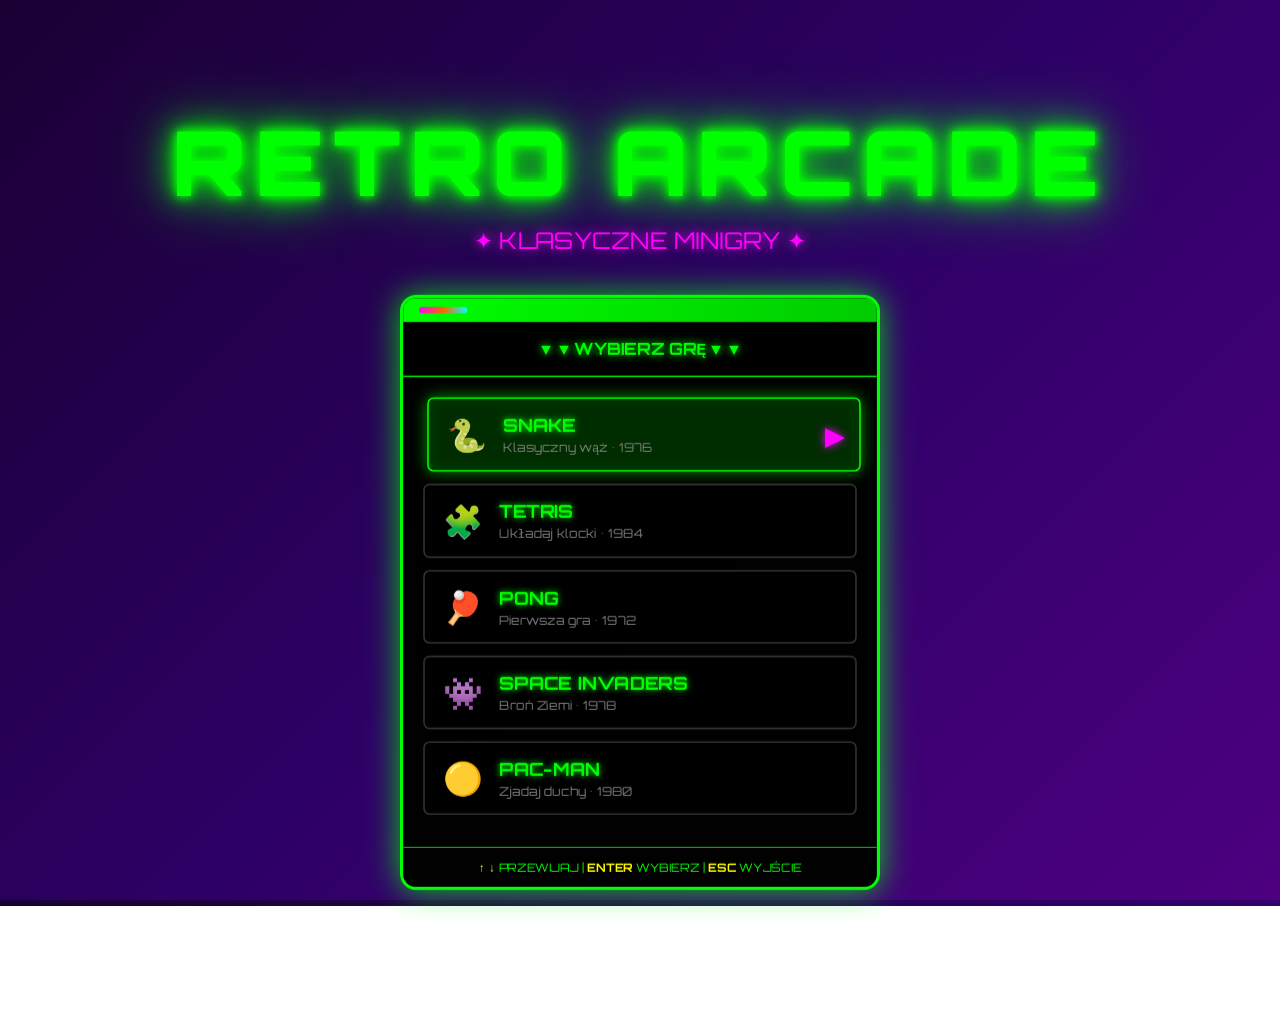
==== index.html @ 096ca196 "clean code" ====
<!DOCTYPE html>
<html lang="pl">
<head>
    <meta charset="UTF-8">
    <meta name="viewport" content="width=device-width, initial-scale=1.0">
    <link rel="stylesheet" href="style.css">
    <title>RETRO ARCADE - Klasyczne Minigry</title>
</head>
<body>
    <script src="script.js"></script>
    <canvas id="backgroundCanvas"></canvas>
    <div class="main-container">
        <h1 class="game-title">RETRO ARCADE</h1>
        <p class="subtitle">✦ KLASYCZNE MINIGRY ✦</p>
        <div class="terminal-container">
            <div class="terminal-header"></div>
            <div class="games-header">▼ WYBIERZ GRĘ ▼</div>
            <div class="games-list">
                <div class="game-item selected" data-game="snake">
                    <div class="game-icon">🐍</div>
                    <div class="game-info">
                        <h3>SNAKE</h3>
                        <p>Klasyczny wąż • 1976</p>
                    </div>
                    <div class="play-indicator">▶</div>
                </div>
                <div class="game-item" data-game="tetris">
                    <div class="game-icon">🧩</div>
                    <div class="game-info">
                        <h3>TETRIS</h3>
                        <p>Układaj klocki • 1984</p>
                    </div>
                    <div class="play-indicator">▶</div>
                </div>
                <div class="game-item" data-game="pong">
                    <div class="game-icon">🏓</div>
                    <div class="game-info">
                        <h3>PONG</h3>
                        <p>Pierwsza gra • 1972</p>
                    </div>
                    <div class="play-indicator">▶</div>
                </div>
                <div class="game-item" data-game="invaders">
                    <div class="game-icon">👾</div>
                    <div class="game-info">
                        <h3>SPACE INVADERS</h3>
                        <p>Broń Ziemi • 1978</p>
                    </div>
                    <div class="play-indicator">▶</div>
                </div>
                <div class="game-item" data-game="pacman">
                    <div class="game-icon">🟡</div>
                    <div class="game-info">
                        <h3>PAC-MAN</h3>
                        <p>Zjadaj duchy • 1980</p>
                    </div>
                    <div class="play-indicator">▶</div>
                </div>
            </div>
            <div class="controls-info">
                <span class="key">↑ ↓</span> PRZEWIJAJ | <span class="key">ENTER</span> WYBIERZ | <span class="key">ESC</span> WYJŚCIE
            </div>
        </div>
    </div>
</body>
</html>
---- style.css ----
@import url('https://fonts.googleapis.com/css2?family=Orbitron:wght@400;700;900&display=swap');
        * { margin: 0; padding: 0; box-sizing: border-box; }
        body {
            font-family: 'Orbitron', monospace;
            background: linear-gradient(135deg, #1a0033, #2d0066, #4d0080);
            color: #00ff00;
            overflow: hidden;
            height: 100vh;
            position: relative;
            transform: scale(0.8);
            transform-origin: center center;
        }
        #backgroundCanvas {
            position: fixed;
            top: 0;
            left: 0;
            width: 100%;
            height: 100%;
            z-index: -1;
            opacity: 0.9;
        }
        .main-container {
            display: flex;
            flex-direction: column;
            justify-content: center;
            align-items: center;
            min-height: 100vh;
            padding: 20px;
            position: relative;
            z-index: 10;
        }
        .game-title {
            font-size: clamp(3rem, 10vw, 7rem);
            font-weight: 900;
            text-align: center;
            margin-bottom: 10px;
            color: #00ff00;
            text-shadow: 0 0 10px #00ff00, 0 0 20px #00ff00, 0 0 40px #00ff00, 0 0 80px #00ff00;
            animation: titleGlow 2s ease-in-out infinite alternate;
            letter-spacing: 0.1em;
        }
        .subtitle {
            font-size: clamp(1rem, 3vw, 1.8rem);
            color: #ff00ff;
            text-align: center;
            margin-bottom: 50px;
            text-shadow: 0 0 15px #ff00ff;
            animation: subtitlePulse 3s ease-in-out infinite;
        }
        .terminal-container {
            width: 90%;
            max-width: 600px;
            background: linear-gradient(145deg, rgba(0, 0, 0, 0.9), rgba(20, 20, 20, 0.9));
            border: 4px solid #00ff00;
            border-radius: 20px;
            padding: 0;
            box-shadow: 0 0 40px rgba(0, 255, 0, 0.8), inset 0 0 40px rgba(0, 255, 0, 0.1);
            animation: terminalPulse 4s ease-in-out infinite;
            backdrop-filter: blur(10px);
            position: relative;
            overflow: hidden;
        }
        .games-header {
            background: rgba(0, 0, 0, 0.95);
            color: #00ff00;
            text-align: center;
            padding: 20px;
            font-size: 1.3rem;
            font-weight: bold;
            border-bottom: 2px solid #00ff00;
            text-shadow: 0 0 10px #00ff00;
        }
        .games-header::before,
        .games-header::after {
            content: '▼';
            color: #00ff00;
            margin: 0 10px;
            animation: arrowPulse 2s ease-in-out infinite;
        }
        .terminal-header {
            background: linear-gradient(90deg, #00ff00, #00cc00);
            height: 30px;
            display: flex;
            align-items: center;
            justify-content: center;
            position: relative;
        }
        .terminal-header::before {
            content: '';
            position: absolute;
            left: 20px;
            width: 60px;
            height: 8px;
            background: linear-gradient(90deg, #ff00ff, #ff6600, #00ffff);
            border-radius: 4px;
            animation: headerLight 3s ease-in-out infinite;
        }
        .games-list {
            background: rgba(0, 0, 0, 0.95);
            padding: 25px;
        }
        .game-item {
            background: rgba(0, 0, 0, 0.8);
            border: 2px solid #333333;
            border-radius: 8px;
            margin-bottom: 15px;
            padding: 18px;
            cursor: pointer;
            transition: all 0.3s ease;
            position: relative;
            display: flex;
            align-items: center;
            gap: 15px;
        }
        .game-item.selected {
            animation: selectedGlow 1s ease-in-out infinite alternate;
        }
        .game-item:hover,
        .game-item.selected {
            border-color: #00ff00;
            background: rgba(0, 50, 0, 0.9);
            box-shadow: 0 0 20px rgba(0, 255, 0, 0.6), inset 0 0 20px rgba(0, 255, 0, 0.1);
            transform: translateX(5px);
        }
        .game-icon {
            font-size: 2.5rem;
            min-width: 60px;
            text-align: center;
            animation: iconBob 3s ease-in-out infinite;
        }
        .game-info {
            flex-grow: 1;
        }
        .game-info h3 {
            color: #00ff00;
            font-size: 1.4rem;
            margin-bottom: 5px;
            text-shadow: 0 0 8px #00ff00;
            font-weight: bold;
        }
        .game-info p {
            color: #888888;
            font-size: 0.95rem;
            opacity: 0.9;
        }
        .play-indicator {
            color: #ff00ff;
            font-size: 2rem;
            opacity: 0;
            transition: all 0.3s ease;
            text-shadow: 0 0 10px #ff00ff;
        }
        .game-item:hover .play-indicator,
        .game-item.selected .play-indicator {
            opacity: 1;
            animation: playPulse 1.5s infinite;
        }
        .controls-info {
            background: rgba(0, 0, 0, 0.95);
            color: #00ff00;
            text-align: center;
            padding: 15px;
            font-size: 0.9rem;
            border-top: 1px solid #00ff00;
        }
        .controls-info .key {
            color: #ffff00;
            font-weight: bold;
        }
        @keyframes subtitlePulse {
            0%, 100% { opacity: 0.8; transform: scale(1); }
            50% { opacity: 1; transform: scale(1.05); }
        }
        @keyframes titleGlow {
            0% { text-shadow: 0 0 10px #00ff00, 0 0 20px #00ff00, 0 0 40px #00ff00, 0 0 80px #00ff00; }
            100% { text-shadow: 0 0 20px #00ff00, 0 0 40px #00ff00, 0 0 80px #00ff00, 0 0 120px #00ff00; }
        }
        @keyframes terminalPulse {
            0%, 100% { box-shadow: 0 0 40px rgba(0, 255, 0, 0.8), inset 0 0 40px rgba(0, 255, 0, 0.1); }
            50% { box-shadow: 0 0 60px rgba(0, 255, 0, 1), inset 0 0 60px rgba(0, 255, 0, 0.2); }
        }
        @keyframes headerLight {
            0%, 100% { opacity: 0.8; }
            50% { opacity: 1; transform: scaleX(1.1); }
        }
        @keyframes arrowPulse {
            0%, 100% { transform: translateY(0px); opacity: 1; }
            50% { transform: translateY(-3px); opacity: 0.7; }
        }
        @keyframes selectedGlow {
            0% { box-shadow: 0 0 20px rgba(0, 255, 0, 0.6), inset 0 0 20px rgba(0, 255, 0, 0.1); }
            100% { box-shadow: 0 0 30px rgba(0, 255, 0, 1), inset 0 0 30px rgba(0, 255, 0, 0.2); }
        }
        @keyframes iconBob {
            0%, 100% { transform: translateY(0px); }
            50% { transform: translateY(-8px); }
        }
        @keyframes playPulse {
            0%, 100% { opacity: 1; transform: scale(1); }
            50% { opacity: 0.5; transform: scale(1.1); }
        }
        @media (max-width: 768px) {
            .terminal-container { width: 95%; margin: 10px; }
            .game-item { padding: 15px; }
            .game-icon { font-size: 2rem; min-width: 50px; }
            .game-info h3 { font-size: 1.2rem; }
        }

        .launch-flash {
            position: fixed;
            top: 0;
            left: 0;
            width: 100%;
            height: 100%;
            background: rgba(0, 255, 0, 0.1);
            z-index: 1000;
            pointer-events: none;
            animation: flashEffect 0.3s ease-out;
        }
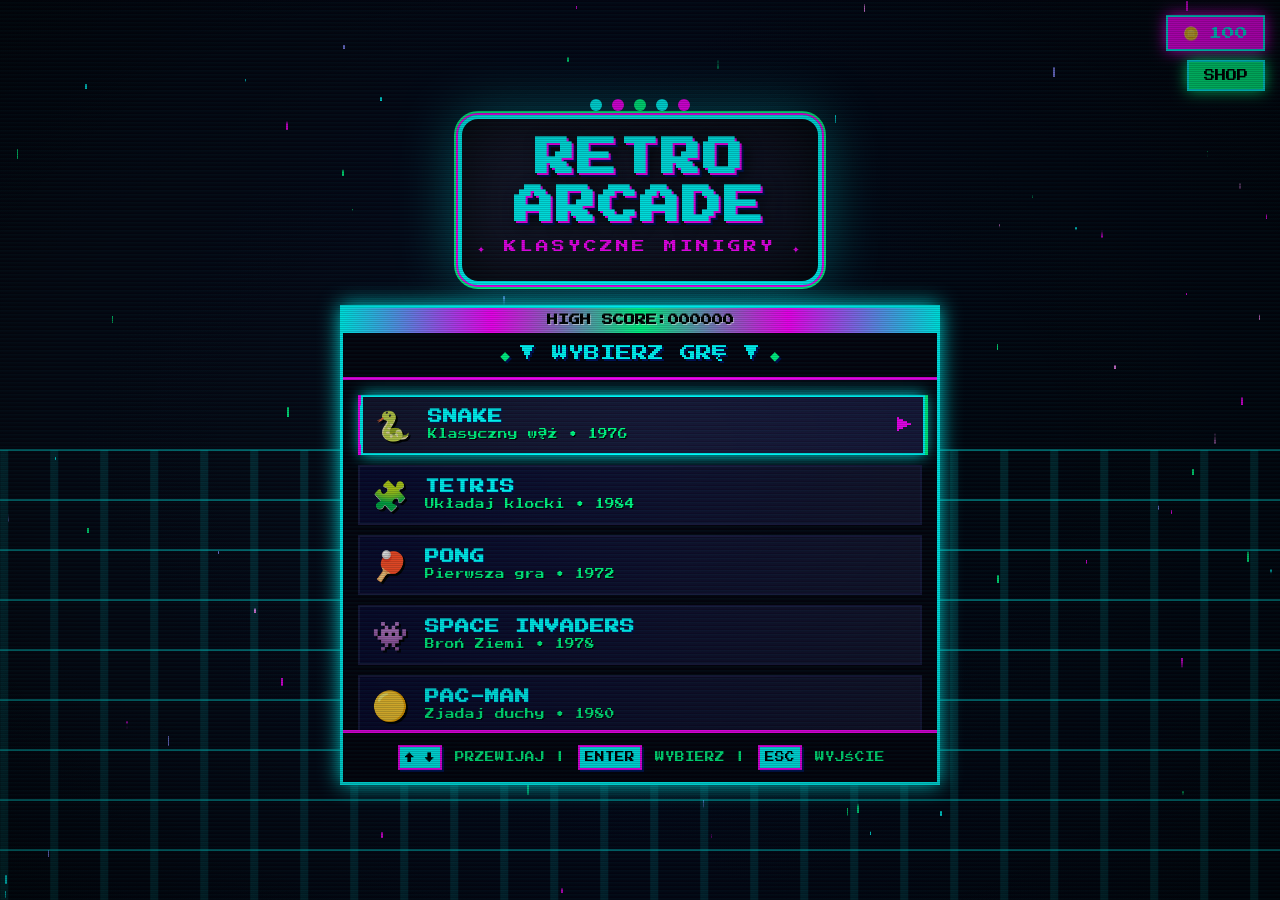
==== commit 80c6cc0c: "dasdasda" ====
--- a/index.html
+++ b/index.html
@@ -1,20 +1,54 @@
 <!DOCTYPE html>
 <html lang="pl">
 <head>
-    <meta charset="UTF-8">
-    <meta name="viewport" content="width=device-width, initial-scale=1.0">
-    <link rel="stylesheet" href="style.css">
+    <meta charset="UTF-8" />
+    <meta name="viewport" content="width=device-width, initial-scale=1.0" />
     <title>RETRO ARCADE - Klasyczne Minigry</title>
+    <link rel="stylesheet" href="style.css" />
 </head>
-<body>
-    <script src="script.js"></script>
+<body data-theme="cyber">
+    <div class="arcade-bg"></div>
+    <div class="scanlines"></div>
+
     <canvas id="backgroundCanvas"></canvas>
-    <div class="main-container">
-        <h1 class="game-title">RETRO ARCADE</h1>
-        <p class="subtitle">✦ KLASYCZNE MINIGRY ✦</p>
+
+    <div class="coin-display">
+        <span class="coin-icon">🪙</span>
+        <span id="coinCount">0</span>
+    </div>
+
+    <button class="shop-button" onclick="openShop()">SHOP</button>
+
+    <div class="shop-modal" id="shopModal">
+        <div class="shop-content">
+            <h2 class="shop-header">◆ THEME SHOP ◆</h2>
+            <div class="theme-grid" id="themeGrid">
+            </div>
+            <button class="close-shop" onclick="closeShop()">CLOSE</button>
+        </div>
+    </div>
+
+    <div class="main-container" id="mainMenu">
+        <div class="arcade-frame">
+            <div class="marquee-lights">
+                <div class="light-bulb"></div>
+                <div class="light-bulb"></div>
+                <div class="light-bulb"></div>
+                <div class="light-bulb"></div>
+                <div class="light-bulb"></div>
+            </div>
+
+            <h1 class="game-title">RETRO<br>ARCADE</h1>
+            <p class="subtitle">✦ KLASYCZNE MINIGRY ✦</p>
+        </div>
+
         <div class="terminal-container">
-            <div class="terminal-header"></div>
+            <div class="terminal-header">
+                HIGH SCORE: <span id="globalHighScore">000000</span>
+            </div>
+
             <div class="games-header">▼ WYBIERZ GRĘ ▼</div>
+
             <div class="games-list">
                 <div class="game-item selected" data-game="snake">
                     <div class="game-icon">🐍</div>
@@ -24,6 +58,7 @@
                     </div>
                     <div class="play-indicator">▶</div>
                 </div>
+
                 <div class="game-item" data-game="tetris">
                     <div class="game-icon">🧩</div>
                     <div class="game-info">
@@ -32,6 +67,7 @@
                     </div>
                     <div class="play-indicator">▶</div>
                 </div>
+
                 <div class="game-item" data-game="pong">
                     <div class="game-icon">🏓</div>
                     <div class="game-info">
@@ -40,6 +76,7 @@
                     </div>
                     <div class="play-indicator">▶</div>
                 </div>
+
                 <div class="game-item" data-game="invaders">
                     <div class="game-icon">👾</div>
                     <div class="game-info">
@@ -48,6 +85,7 @@
                     </div>
                     <div class="play-indicator">▶</div>
                 </div>
+
                 <div class="game-item" data-game="pacman">
                     <div class="game-icon">🟡</div>
                     <div class="game-info">
@@ -57,10 +95,23 @@
                     <div class="play-indicator">▶</div>
                 </div>
             </div>
+
             <div class="controls-info">
                 <span class="key">↑ ↓</span> PRZEWIJAJ | <span class="key">ENTER</span> WYBIERZ | <span class="key">ESC</span> WYJŚCIE
             </div>
         </div>
     </div>
+
+    <div id="gameContainer">
+        <div class="game-ui">
+            <span class="score-label">SCORE: <span id="score">00000</span></span>
+            <span class="score-label">HIGH: <span id="highScore">00000</span></span>
+        </div>
+        <div class="coins-earned">COINS: +<span id="coinsEarned">0</span></div>
+        <canvas id="gameCanvas"></canvas>
+        <button class="back-button" onclick="backToMenu()">◄ BACK</button>
+    </div>
+
+    <script src="script.js"></script>
 </body>
-</html>+</html>
--- a/style.css
+++ b/style.css
@@ -1,15 +1,114 @@
-        @import url('https://fonts.googleapis.com/css2?family=Orbitron:wght@400;700;900&display=swap');
-        * { margin: 0; padding: 0; box-sizing: border-box; }
+@import url('https://fonts.googleapis.com/css2?family=Press+Start+2P&display=swap');
+        
+        * {
+            margin: 0;
+            padding: 0;
+            box-sizing: border-box;
+            image-rendering: pixelated;
+            image-rendering: -moz-crisp-edges;
+            image-rendering: crisp-edges;
+        }
+        
+        :root {
+            --primary-color: #00ffff;
+            --secondary-color: #ff00ff;
+            --accent-color: #00ff88;
+            --bg-primary: #0a0a1a;
+            --bg-secondary: #050510;
+            --border-glow: #00ffff;
+        }
+        
+        /* Theme Variations */
+        body[data-theme="classic"] {
+            --primary-color: #ffcc00;
+            --secondary-color: #ff3366;
+            --accent-color: #33ff66;
+            --bg-primary: #1a1a1a;
+            --bg-secondary: #0a0a0a;
+            --border-glow: #ffcc00;
+        }
+        
+        body[data-theme="sunset"] {
+            --primary-color: #ff6b6b;
+            --secondary-color: #ffd93d;
+            --accent-color: #ff9a00;
+            --bg-primary: #2a1a1a;
+            --bg-secondary: #1a0a0a;
+            --border-glow: #ff6b6b;
+        }
+        
+        body[data-theme="matrix"] {
+            --primary-color: #00ff00;
+            --secondary-color: #00aa00;
+            --accent-color: #88ff88;
+            --bg-primary: #001100;
+            --bg-secondary: #000500;
+            --border-glow: #00ff00;
+        }
+        
+        body[data-theme="vaporwave"] {
+            --primary-color: #ff71ce;
+            --secondary-color: #01cdfe;
+            --accent-color: #b967ff;
+            --bg-primary: #1a0033;
+            --bg-secondary: #0a0015;
+            --border-glow: #ff71ce;
+        }
+        
+        body[data-theme="arctic"] {
+            --primary-color: #74c0fc;
+            --secondary-color: #a5d8ff;
+            --accent-color: #00bbff;
+            --bg-primary: #0a1a2a;
+            --bg-secondary: #050a15;
+            --border-glow: #74c0fc;
+        }
+        
         body {
-            font-family: 'Orbitron', monospace;
-            background: linear-gradient(135deg, #1a0033, #2d0066, #4d0080);
-            color: #00ff00;
+            font-family: 'Press Start 2P', monospace;
+            background: var(--bg-primary);
+            color: #fff;
             overflow: hidden;
             height: 100vh;
             position: relative;
-            transform: scale(0.8);
-            transform-origin: center center;
-        }
+            transition: all 0.3s ease;
+        }
+        
+        /* CRT Monitor Effect */
+        body::before {
+            content: "";
+            position: fixed;
+            top: 0;
+            left: 0;
+            width: 100%;
+            height: 100%;
+            background: repeating-linear-gradient(
+                0deg,
+                rgba(0, 0, 0, 0.15),
+                rgba(0, 0, 0, 0.15) 1px,
+                transparent 1px,
+                transparent 2px
+            );
+            pointer-events: none;
+            z-index: 9999;
+        }
+        
+        body::after {
+            content: "";
+            position: fixed;
+            top: 0;
+            left: 0;
+            width: 100%;
+            height: 100%;
+            background: radial-gradient(
+                ellipse at center,
+                rgba(255, 255, 255, 0) 0%,
+                rgba(0, 0, 0, 0.4) 100%
+            );
+            pointer-events: none;
+            z-index: 9998;
+        }
+        
         #backgroundCanvas {
             position: fixed;
             top: 0;
@@ -17,203 +116,602 @@
             width: 100%;
             height: 100%;
             z-index: -1;
-            opacity: 0.9;
-        }
+        }
+        
+        .arcade-bg {
+            position: fixed;
+            top: 0;
+            left: 0;
+            width: 100%;
+            height: 100%;
+            background: 
+                radial-gradient(circle at 20% 50%, var(--bg-primary) 0%, transparent 50%),
+                radial-gradient(circle at 80% 50%, var(--bg-secondary) 0%, transparent 50%),
+                radial-gradient(circle at 50% 50%, #0a0a2e 0%, transparent 100%),
+                var(--bg-secondary);
+            z-index: -2;
+        }
+        
+        .scanlines {
+            position: fixed;
+            top: 0;
+            left: 0;
+            width: 100%;
+            height: 100%;
+            background: linear-gradient(
+                transparent 50%,
+                rgba(0, 255, 255, 0.03) 50%
+            );
+            background-size: 100% 4px;
+            pointer-events: none;
+            z-index: 9997;
+            animation: scanlines 8s linear infinite;
+        }
+        
+        @keyframes scanlines {
+            0% { transform: translateY(0); }
+            100% { transform: translateY(8px); }
+        }
+        
         .main-container {
             display: flex;
             flex-direction: column;
             justify-content: center;
             align-items: center;
             min-height: 100vh;
-            padding: 20px;
+            padding: 10px;
             position: relative;
             z-index: 10;
         }
+        
+        .arcade-frame {
+            background: linear-gradient(135deg, #1a1a2e 0%, #0f0f20 100%);
+            border: 4px solid var(--primary-color);
+            border-radius: 20px;
+            padding: 15px;
+            box-shadow: 
+                0 0 0 2px var(--secondary-color),
+                0 0 0 4px var(--accent-color),
+                0 0 60px rgba(0, 255, 255, 0.4),
+                inset 0 0 60px rgba(0, 0, 0, 0.8);
+            position: relative;
+            margin-bottom: 20px;
+        }
+        
+        .marquee-lights {
+            position: absolute;
+            top: -20px;
+            left: 50%;
+            transform: translateX(-50%);
+            display: flex;
+            gap: 10px;
+        }
+        
+        .light-bulb {
+            width: 12px;
+            height: 12px;
+            border-radius: 50%;
+            animation: bulbFlash 1s infinite;
+        }
+        
+        .light-bulb:nth-child(1) { background: var(--primary-color); animation-delay: 0s; }
+        .light-bulb:nth-child(2) { background: var(--secondary-color); animation-delay: 0.2s; }
+        .light-bulb:nth-child(3) { background: var(--accent-color); animation-delay: 0.4s; }
+        .light-bulb:nth-child(4) { background: var(--primary-color); animation-delay: 0.6s; }
+        .light-bulb:nth-child(5) { background: var(--secondary-color); animation-delay: 0.8s; }
+        
+        @keyframes bulbFlash {
+            0%, 100% { 
+                opacity: 0.3;
+                box-shadow: none;
+            }
+            50% { 
+                opacity: 1;
+                box-shadow: 0 0 15px currentColor, 0 0 30px currentColor;
+            }
+        }
+        
         .game-title {
-            font-size: clamp(3rem, 10vw, 7rem);
-            font-weight: 900;
+            font-size: clamp(1.5rem, 5vw, 2.5rem);
             text-align: center;
             margin-bottom: 10px;
-            color: #00ff00;
-            text-shadow: 0 0 10px #00ff00, 0 0 20px #00ff00, 0 0 40px #00ff00, 0 0 80px #00ff00;
-            animation: titleGlow 2s ease-in-out infinite alternate;
-            letter-spacing: 0.1em;
-        }
+            color: var(--primary-color);
+            text-shadow: 
+                2px 2px 0px var(--secondary-color),
+                4px 4px 0px #001155,
+                6px 6px 15px rgba(0, 0, 0, 0.8);
+            animation: titleBlink 2s steps(4) infinite;
+            letter-spacing: 2px;
+            line-height: 1.2;
+        }
+        
+        @keyframes titleBlink {
+            0%, 100% { opacity: 1; }
+            50% { opacity: 0.9; }
+        }
+        
         .subtitle {
-            font-size: clamp(1rem, 3vw, 1.8rem);
-            color: #ff00ff;
+            font-size: clamp(0.5rem, 1.5vw, 0.8rem);
+            color: var(--secondary-color);
             text-align: center;
-            margin-bottom: 50px;
-            text-shadow: 0 0 15px #ff00ff;
-            animation: subtitlePulse 3s ease-in-out infinite;
-        }
+            margin-bottom: 10px;
+            animation: textGlow 2s ease-in-out infinite alternate;
+            letter-spacing: 3px;
+        }
+        
+        @keyframes textGlow {
+            0% { 
+                text-shadow: 0 0 10px var(--secondary-color);
+            }
+            100% { 
+                text-shadow: 0 0 20px var(--secondary-color), 0 0 30px var(--secondary-color);
+            }
+        }
+        
         .terminal-container {
             width: 90%;
             max-width: 600px;
-            background: linear-gradient(145deg, rgba(0, 0, 0, 0.9), rgba(20, 20, 20, 0.9));
-            border: 4px solid #00ff00;
-            border-radius: 20px;
+            background: var(--bg-primary);
+            border: 3px solid var(--primary-color);
+            border-radius: 0;
             padding: 0;
-            box-shadow: 0 0 40px rgba(0, 255, 0, 0.8), inset 0 0 40px rgba(0, 255, 0, 0.1);
-            animation: terminalPulse 4s ease-in-out infinite;
-            backdrop-filter: blur(10px);
+            box-shadow: 
+                0 0 20px var(--border-glow),
+                inset 0 0 30px rgba(0, 0, 0, 0.9);
             position: relative;
             overflow: hidden;
         }
-        .games-header {
-            background: rgba(0, 0, 0, 0.95);
-            color: #00ff00;
-            text-align: center;
-            padding: 20px;
-            font-size: 1.3rem;
-            font-weight: bold;
-            border-bottom: 2px solid #00ff00;
-            text-shadow: 0 0 10px #00ff00;
-        }
-        .games-header::before,
-        .games-header::after {
-            content: '▼';
-            color: #00ff00;
-            margin: 0 10px;
-            animation: arrowPulse 2s ease-in-out infinite;
-        }
+        
         .terminal-header {
-            background: linear-gradient(90deg, #00ff00, #00cc00);
-            height: 30px;
+            background: linear-gradient(90deg, 
+                var(--primary-color) 0%, 
+                var(--secondary-color) 25%, 
+                var(--accent-color) 50%, 
+                var(--secondary-color) 75%, 
+                var(--primary-color) 100%
+            );
+            height: 25px;
             display: flex;
             align-items: center;
             justify-content: center;
             position: relative;
-        }
-        .terminal-header::before {
-            content: '';
-            position: absolute;
-            left: 20px;
-            width: 60px;
-            height: 8px;
-            background: linear-gradient(90deg, #ff00ff, #ff6600, #00ffff);
-            border-radius: 4px;
-            animation: headerLight 3s ease-in-out infinite;
-        }
-        .games-list {
-            background: rgba(0, 0, 0, 0.95);
-            padding: 25px;
-        }
-        .game-item {
-            background: rgba(0, 0, 0, 0.8);
-            border: 2px solid #333333;
-            border-radius: 8px;
-            margin-bottom: 15px;
-            padding: 18px;
+            font-size: 11px;
+            color: #000;
+            font-weight: bold;
+            text-shadow: 1px 1px 0 rgba(255, 255, 255, 0.5);
+        }
+        
+        .coin-display {
+            position: fixed;
+            top: 15px;
+            right: 15px;
+            background: var(--secondary-color);
+            color: var(--primary-color);
+            padding: 8px 15px;
+            border: 2px solid var(--primary-color);
+            font-size: clamp(0.5rem, 1.2vw, 0.8rem);
+            box-shadow: 0 0 15px var(--secondary-color);
+            z-index: 100;
             cursor: pointer;
-            transition: all 0.3s ease;
-            position: relative;
             display: flex;
             align-items: center;
-            gap: 15px;
-        }
-        .game-item.selected {
-            animation: selectedGlow 1s ease-in-out infinite alternate;
-        }
-        .game-item:hover,
-        .game-item.selected {
-            border-color: #00ff00;
-            background: rgba(0, 50, 0, 0.9);
-            box-shadow: 0 0 20px rgba(0, 255, 0, 0.6), inset 0 0 20px rgba(0, 255, 0, 0.1);
-            transform: translateX(5px);
-        }
-        .game-icon {
-            font-size: 2.5rem;
-            min-width: 60px;
-            text-align: center;
-            animation: iconBob 3s ease-in-out infinite;
-        }
-        .game-info {
-            flex-grow: 1;
-        }
-        .game-info h3 {
-            color: #00ff00;
-            font-size: 1.4rem;
-            margin-bottom: 5px;
-            text-shadow: 0 0 8px #00ff00;
-            font-weight: bold;
-        }
-        .game-info p {
-            color: #888888;
-            font-size: 0.95rem;
-            opacity: 0.9;
-        }
-        .play-indicator {
-            color: #ff00ff;
-            font-size: 2rem;
-            opacity: 0;
-            transition: all 0.3s ease;
-            text-shadow: 0 0 10px #ff00ff;
-        }
-        .game-item:hover .play-indicator,
-        .game-item.selected .play-indicator {
-            opacity: 1;
-            animation: playPulse 1.5s infinite;
-        }
-        .controls-info {
-            background: rgba(0, 0, 0, 0.95);
-            color: #00ff00;
-            text-align: center;
-            padding: 15px;
-            font-size: 0.9rem;
-            border-top: 1px solid #00ff00;
-        }
-        .controls-info .key {
-            color: #ffff00;
-            font-weight: bold;
-        }
-        @keyframes subtitlePulse {
-            0%, 100% { opacity: 0.8; transform: scale(1); }
-            50% { opacity: 1; transform: scale(1.05); }
-        }
-        @keyframes titleGlow {
-            0% { text-shadow: 0 0 10px #00ff00, 0 0 20px #00ff00, 0 0 40px #00ff00, 0 0 80px #00ff00; }
-            100% { text-shadow: 0 0 20px #00ff00, 0 0 40px #00ff00, 0 0 80px #00ff00, 0 0 120px #00ff00; }
-        }
-        @keyframes terminalPulse {
-            0%, 100% { box-shadow: 0 0 40px rgba(0, 255, 0, 0.8), inset 0 0 40px rgba(0, 255, 0, 0.1); }
-            50% { box-shadow: 0 0 60px rgba(0, 255, 0, 1), inset 0 0 60px rgba(0, 255, 0, 0.2); }
-        }
-        @keyframes headerLight {
-            0%, 100% { opacity: 0.8; }
-            50% { opacity: 1; transform: scaleX(1.1); }
-        }
-        @keyframes arrowPulse {
-            0%, 100% { transform: translateY(0px); opacity: 1; }
-            50% { transform: translateY(-3px); opacity: 0.7; }
-        }
-        @keyframes selectedGlow {
-            0% { box-shadow: 0 0 20px rgba(0, 255, 0, 0.6), inset 0 0 20px rgba(0, 255, 0, 0.1); }
-            100% { box-shadow: 0 0 30px rgba(0, 255, 0, 1), inset 0 0 30px rgba(0, 255, 0, 0.2); }
-        }
-        @keyframes iconBob {
-            0%, 100% { transform: translateY(0px); }
-            50% { transform: translateY(-8px); }
-        }
-        @keyframes playPulse {
-            0%, 100% { opacity: 1; transform: scale(1); }
-            50% { opacity: 0.5; transform: scale(1.1); }
-        }
-        @media (max-width: 768px) {
-            .terminal-container { width: 95%; margin: 10px; }
-            .game-item { padding: 15px; }
-            .game-icon { font-size: 2rem; min-width: 50px; }
-            .game-info h3 { font-size: 1.2rem; }
-        }
-
-        .launch-flash {
+            gap: 10px;
+        }
+        
+        .coin-icon {
+            animation: coinSpin 2s linear infinite;
+        }
+        
+        @keyframes coinSpin {
+            0% { transform: rotateY(0); }
+            100% { transform: rotateY(360deg); }
+        }
+        
+        .shop-button {
+            position: fixed;
+            top: 60px;
+            right: 15px;
+            background: var(--accent-color);
+            color: #000;
+            padding: 8px 15px;
+            border: 2px solid var(--primary-color);
+            font-size: clamp(0.5rem, 1rem, 0.7rem);
+            box-shadow: 0 0 15px var(--accent-color);
+            z-index: 100;
+            cursor: pointer;
+            transition: all 0.2s;
+            font-family: 'Press Start 2P', monospace;
+        }
+        
+        .shop-button:hover {
+            transform: scale(1.05);
+            box-shadow: 0 0 25px var(--accent-color);
+        }
+        
+        /* Shop Modal */
+        .shop-modal {
+            display: none;
             position: fixed;
             top: 0;
             left: 0;
             width: 100%;
             height: 100%;
-            background: rgba(0, 255, 0, 0.1);
+            background: rgba(0, 0, 0, 0.9);
+            z-index: 2000;
+            justify-content: center;
+            align-items: center;
+        }
+        
+        .shop-modal.active {
+            display: flex;
+        }
+        
+        .shop-content {
+            background: var(--bg-primary);
+            border: 4px solid var(--primary-color);
+            padding: 20px;
+            max-width: 500px;
+            width: 90%;
+            max-height: 80vh;
+            overflow-y: auto;
+            box-shadow: 
+                0 0 0 2px var(--secondary-color),
+                0 0 50px var(--primary-color);
+        }
+        
+        .shop-header {
+            text-align: center;
+            color: var(--primary-color);
+            margin-bottom: 20px;
+            font-size: clamp(0.8rem, 2vw, 1.2rem);
+            text-shadow: 2px 2px 0 var(--secondary-color);
+        }
+        
+        .theme-grid {
+            display: grid;
+            gap: 15px;
+        }
+        
+        .theme-item {
+            background: var(--bg-secondary);
+            border: 2px solid var(--secondary-color);
+            padding: 15px;
+            cursor: pointer;
+            transition: all 0.2s;
+            display: flex;
+            justify-content: space-between;
+            align-items: center;
+        }
+        
+        .theme-item:hover {
+            transform: translateX(5px);
+            border-color: var(--primary-color);
+            box-shadow: -3px 0 0 var(--secondary-color);
+        }
+        
+        .theme-item.owned {
+            border-color: var(--accent-color);
+            background: linear-gradient(90deg, var(--bg-secondary), rgba(0, 255, 136, 0.1));
+        }
+        
+        .theme-item.active {
+            border-color: var(--primary-color);
+            box-shadow: 0 0 20px var(--primary-color);
+        }
+        
+        .theme-info {
+            flex: 1;
+        }
+        
+        .theme-name {
+            color: var(--primary-color);
+            margin-bottom: 5px;
+            font-size: clamp(0.6rem, 1.5vw, 0.9rem);
+        }
+        
+        .theme-preview {
+            display: flex;
+            gap: 5px;
+            margin-bottom: 5px;
+        }
+        
+        .color-dot {
+            width: 15px;
+            height: 15px;
+            border: 1px solid #fff;
+        }
+        
+        .theme-price {
+            color: var(--secondary-color);
+            font-size: clamp(0.5rem, 1.2vw, 0.7rem);
+        }
+        
+        .buy-button {
+            background: var(--accent-color);
+            color: #000;
+            padding: 5px 10px;
+            border: 2px solid var(--primary-color);
+            cursor: pointer;
+            font-size: clamp(0.4rem, 1vw, 0.6rem);
+            font-family: 'Press Start 2P', monospace;
+            transition: all 0.1s;
+        }
+        
+        .buy-button:hover:not(:disabled) {
+            transform: scale(1.05);
+        }
+        
+        .buy-button:disabled {
+            opacity: 0.5;
+            cursor: not-allowed;
+        }
+        
+        .close-shop {
+            display: block;
+            margin: 20px auto 0;
+            background: var(--secondary-color);
+            color: var(--primary-color);
+            padding: 10px 20px;
+            border: 2px solid var(--primary-color);
+            cursor: pointer;
+            font-size: clamp(0.5rem, 1.2vw, 0.8rem);
+            font-family: 'Press Start 2P', monospace;
+        }
+        
+        .games-header {
+            background: var(--bg-secondary);
+            color: var(--primary-color);
+            text-align: center;
+            padding: 12px;
+            font-size: clamp(0.7rem, 1.8vw, 1rem);
+            border-bottom: 3px solid var(--secondary-color);
+            text-shadow: 2px 2px 0 #001155;
+            position: relative;
+            overflow: hidden;
+        }
+        
+        .games-header::before,
+        .games-header::after {
+            content: '◆';
+            color: var(--accent-color);
+            margin: 0 10px;
+            animation: starBlink 0.5s steps(2) infinite;
+        }
+        
+        @keyframes starBlink {
+            0% { opacity: 1; }
+            50% { opacity: 0; }
+        }
+        
+        .games-list {
+            background: var(--bg-secondary);
+            padding: 15px;
+            max-height: 350px;
+            overflow-y: auto;
+        }
+        
+        /* Custom scrollbar */
+        .games-list::-webkit-scrollbar {
+            width: 8px;
+        }
+        
+        .games-list::-webkit-scrollbar-track {
+            background: var(--bg-primary);
+        }
+        
+        .games-list::-webkit-scrollbar-thumb {
+            background: var(--primary-color);
+            border: 1px solid var(--secondary-color);
+        }
+        
+        .game-item {
+            background: linear-gradient(90deg, #0a0a2e, #15152e);
+            border: 2px solid #1a1a3e;
+            margin-bottom: 10px;
+            padding: 10px;
+            cursor: pointer;
+            transition: all 0.1s;
+            position: relative;
+            display: flex;
+            align-items: center;
+            gap: 15px;
+        }
+        
+        .game-item::before {
+            content: '';
+            position: absolute;
+            left: -3px;
+            top: 50%;
+            transform: translateY(-50%);
+            width: 3px;
+            height: 70%;
+            background: var(--primary-color);
+            opacity: 0;
+            transition: opacity 0.2s;
+        }
+        
+        .game-item:hover::before,
+        .game-item.selected::before {
+            opacity: 1;
+        }
+        
+        .game-item:hover,
+        .game-item.selected {
+            background: linear-gradient(90deg, #15152e, #1a1a3e);
+            border-color: var(--primary-color);
+            transform: translateX(3px);
+            box-shadow: 
+                -3px 0 0 var(--secondary-color),
+                3px 0 0 var(--accent-color),
+                0 0 15px var(--border-glow);
+        }
+        
+        .game-icon {
+            font-size: 1.8rem;
+            min-width: 40px;
+            text-align: center;
+            filter: drop-shadow(2px 2px 0 #000);
+            animation: pixelBob 2s steps(4) infinite;
+        }
+        
+        @keyframes pixelBob {
+            0%, 100% { transform: translateY(0); }
+            25% { transform: translateY(-2px); }
+            75% { transform: translateY(2px); }
+        }
+        
+        .game-info h3 {
+            color: var(--primary-color);
+            font-size: clamp(0.6rem, 1.8vw, 0.9rem);
+            margin-bottom: 5px;
+            text-shadow: 1px 1px 0 #001155;
+            letter-spacing: 1px;
+        }
+        
+        .game-info p {
+            color: var(--accent-color);
+            font-size: clamp(0.4rem, 1.2vw, 0.6rem);
+            text-shadow: 1px 1px 0 #000;
+        }
+        
+        .play-indicator {
+            margin-left: auto;
+            font-size: 1rem;
+            color: var(--secondary-color);
+            opacity: 0;
+            transition: opacity 0.2s;
+            animation: none;
+        }
+        
+        .game-item:hover .play-indicator,
+        .game-item.selected .play-indicator {
+            opacity: 1;
+            animation: blink 0.5s steps(2) infinite;
+        }
+        
+        @keyframes blink {
+            0% { opacity: 1; }
+            50% { opacity: 0; }
+        }
+        
+        .controls-info {
+            background: var(--bg-secondary);
+            color: var(--accent-color);
+            text-align: center;
+            padding: 12px;
+            font-size: clamp(0.4rem, 1.2vw, 0.6rem);
+            border-top: 3px solid var(--secondary-color);
+            line-height: 1.8;
+        }
+        
+        .controls-info .key {
+            background: var(--primary-color);
+            color: #000;
+            padding: 2px 5px;
+            margin: 0 3px;
+            display: inline-block;
+            border: 2px solid var(--secondary-color);
+            box-shadow: 2px 2px 0 #001155;
+        }
+        
+        /* Snake Game */
+        #gameContainer {
+            display: none;
+            position: fixed;
+            top: 0;
+            left: 0;
+            width: 100%;
+            height: 100%;
+            background: var(--bg-secondary);
             z-index: 1000;
-            pointer-events: none;
-            animation: flashEffect 0.3s ease-out;
-        }
+            flex-direction: column;
+            justify-content: center;
+            align-items: center;
+        }
+        
+        #gameCanvas {
+            border: 4px solid var(--primary-color);
+            box-shadow: 
+                0 0 0 2px var(--secondary-color),
+                0 0 0 4px var(--accent-color),
+                0 0 40px var(--border-glow);
+            image-rendering: pixelated;
+        }
+        
+        .game-ui {
+            position: absolute;
+            top: 20px;
+            left: 50%;
+            transform: translateX(-50%);
+            display: flex;
+            gap: 40px;
+            font-size: clamp(0.7rem, 1.8vw, 1.1rem);
+        }
+        
+        .game-ui span {
+            color: var(--primary-color);
+            text-shadow: 2px 2px 0 #001155;
+        }
+        
+        .score-label {
+            color: var(--accent-color) !important;
+        }
+        
+        .coins-earned {
+            position: absolute;
+            top: 60px;
+            left: 50%;
+            transform: translateX(-50%);
+            color: var(--secondary-color);
+            font-size: clamp(0.5rem, 1.2vw, 0.8rem);
+            text-shadow: 1px 1px 0 #000;
+        }
+        
+        .back-button {
+            position: absolute;
+            bottom: 20px;
+            left: 50%;
+            transform: translateX(-50%);
+            background: var(--secondary-color);
+            color: var(--primary-color);
+            padding: 10px 25px;
+            border: 3px solid var(--primary-color);
+            font-size: clamp(0.6rem, 1.3vw, 0.8rem);
+            font-family: 'Press Start 2P', monospace;
+            cursor: pointer;
+            transition: all 0.1s;
+            box-shadow: 3px 3px 0 #001155;
+        }
+        
+        .back-button:hover {
+            transform: translateX(-50%) translateY(-2px);
+            box-shadow: 5px 5px 0 #001155;
+        }
+        
+        .back-button:active {
+            transform: translateX(-50%) translateY(1px);
+            box-shadow: 1px 1px 0 #001155;
+        }
+        
+        @media (max-width: 768px) {
+            .game-title {
+                font-size: 1.3rem;
+            }
+            
+            .terminal-container {
+                width: 95%;
+            }
+            
+            .game-item {
+                padding: 8px;
+                gap: 10px;
+            }
+            
+            .game-icon {
+                font-size: 1.5rem;
+            }
+            
+            .games-list {
+                max-height: 280px;
+            }
+        }
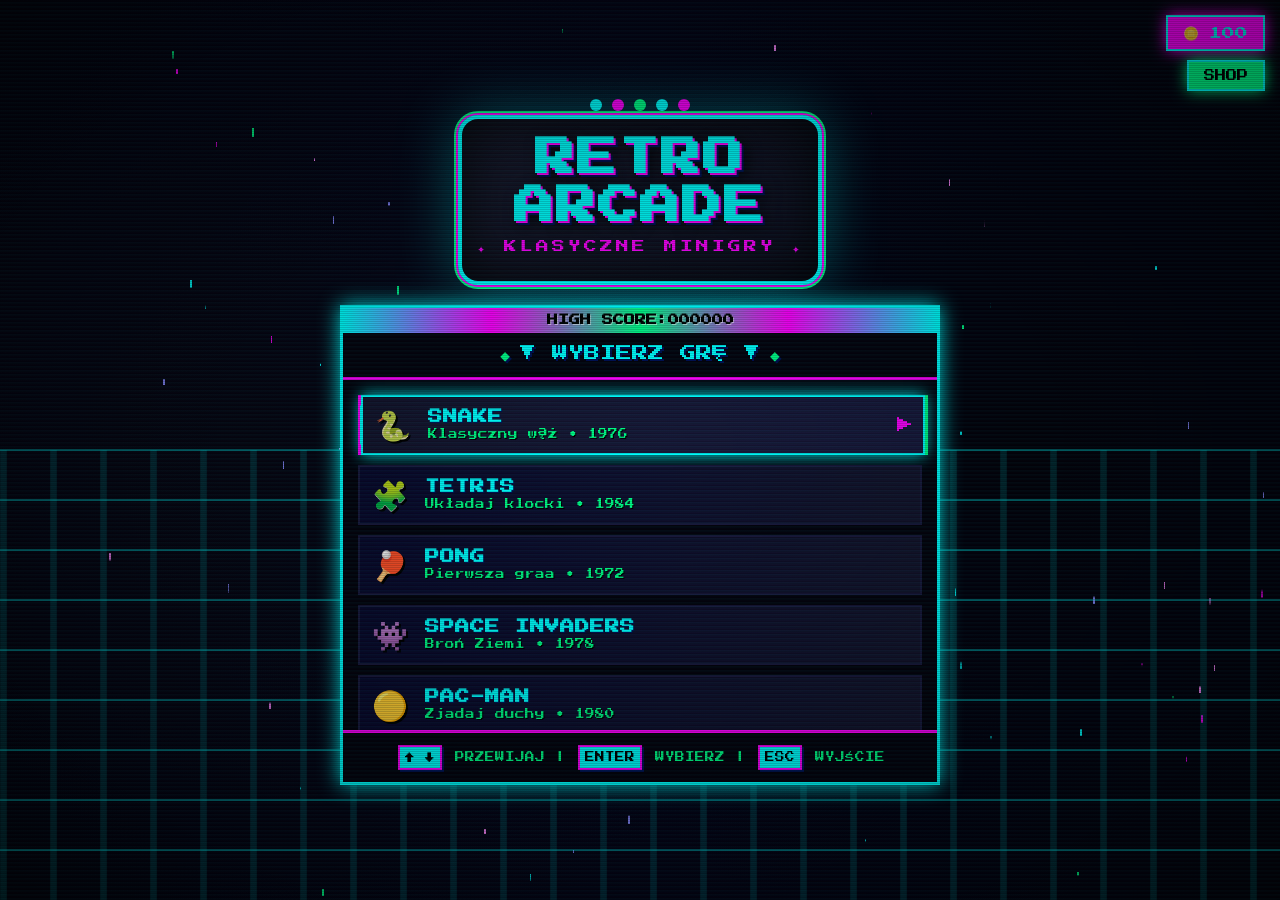
==== commit d42bf2e3: "fasfsaddasfas" ====
--- a/index.html
+++ b/index.html
@@ -72,7 +72,7 @@
                     <div class="game-icon">🏓</div>
                     <div class="game-info">
                         <h3>PONG</h3>
-                        <p>Pierwsza gra • 1972</p>
+                        <p>Pierwsza graa • 1972</p>
                     </div>
                     <div class="play-indicator">▶</div>
                 </div>
--- a/style.css
+++ b/style.css
@@ -712,6 +712,6 @@
             }
             
             .games-list {
-                max-height: 280px;
+                max-height: 279px;
             }
         }
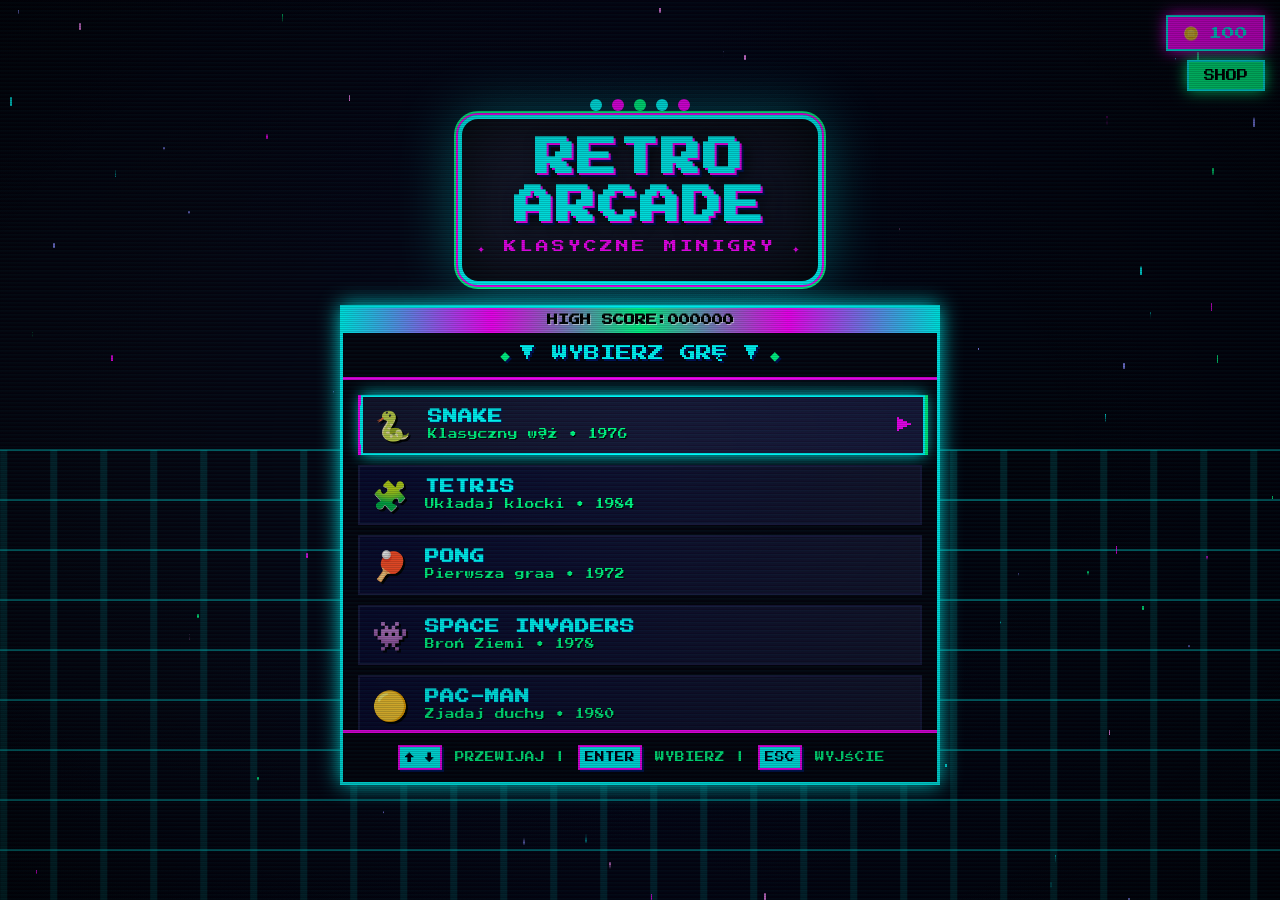
==== commit 84791bbb: "xd" ====
--- a/index.html
+++ b/index.html
@@ -10,6 +10,7 @@
     <div class="arcade-bg"></div>
     <div class="scanlines"></div>
 
+    <!-- -->
     <canvas id="backgroundCanvas"></canvas>
 
     <div class="coin-display">
--- a/style.css
+++ b/style.css
@@ -606,7 +606,7 @@
         
         .controls-info .key {
             background: var(--primary-color);
-            color: #000;
+            color: #001;
             padding: 2px 5px;
             margin: 0 3px;
             display: inline-block;
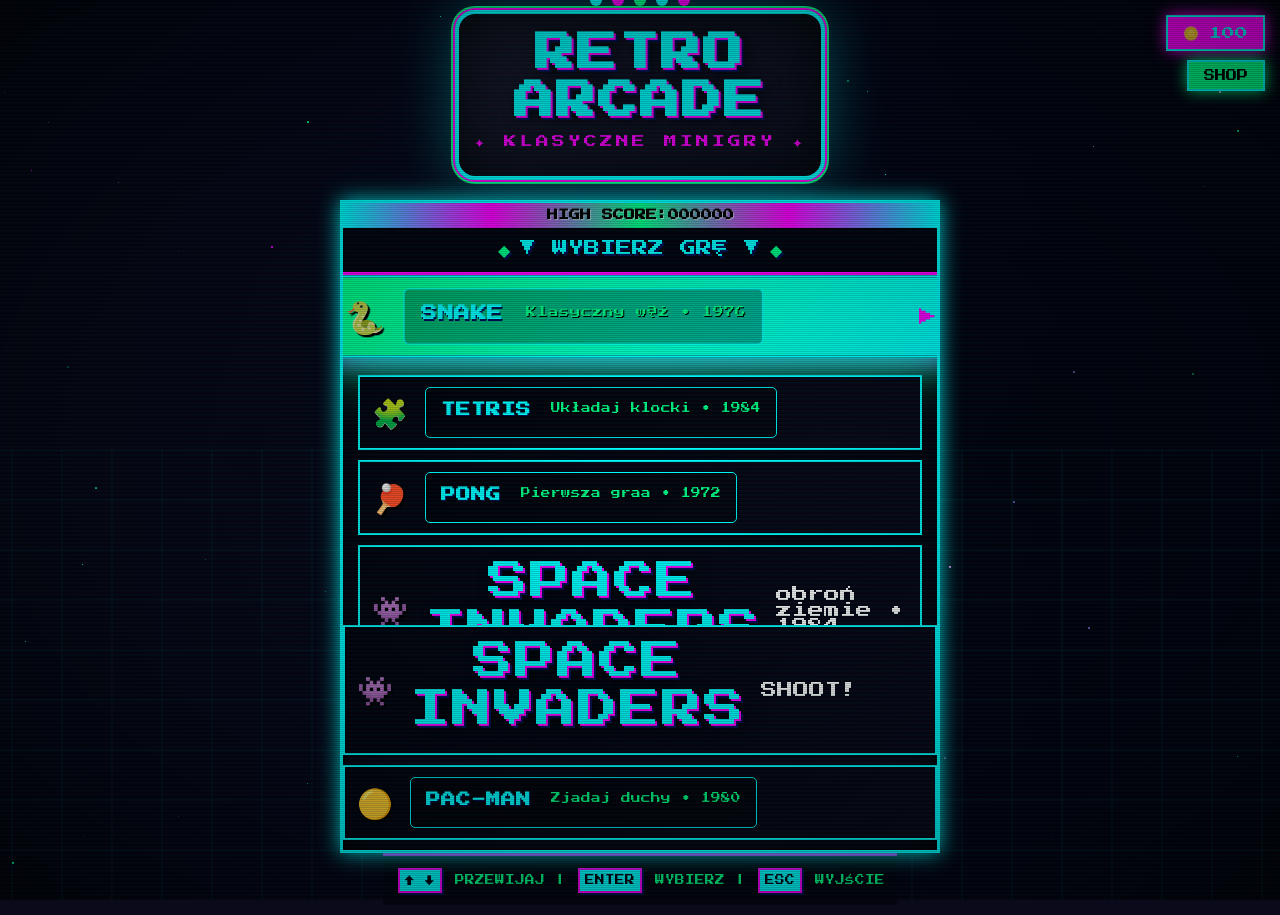
==== commit ada8af31: "tsatasta" ====
--- a/index.html
+++ b/index.html
@@ -80,12 +80,17 @@
 
                 <div class="game-item" data-game="invaders">
                     <div class="game-icon">👾</div>
-                    <div class="game-info">
-                        <h3>SPACE INVADERS</h3>
-                        <p>Broń Ziemi • 1978</p>
+                    <div class="game-title">SPACE<br>INVADERS</div>
+                        <div class="game-desc">obroń ziemie • 1984</div>
                     </div>
                     <div class="play-indicator">▶</div>
                 </div>
+
+                <div class="game-item" data-game="invaders">
+    <div class="game-icon">👾</div>
+    <div class="game-title">SPACE<br>INVADERS</div>
+    <div class="game-desc">SHOOT!</div>
+</div>
 
                 <div class="game-item" data-game="pacman">
                     <div class="game-icon">🟡</div>
--- a/style.css
+++ b/style.css
@@ -629,89 +629,68 @@
             align-items: center;
         }
         
-        #gameCanvas {
-            border: 4px solid var(--primary-color);
-            box-shadow: 
-                0 0 0 2px var(--secondary-color),
-                0 0 0 4px var(--accent-color),
-                0 0 40px var(--border-glow);
-            image-rendering: pixelated;
-        }
-        
-        .game-ui {
-            position: absolute;
-            top: 20px;
-            left: 50%;
-            transform: translateX(-50%);
-            display: flex;
-            gap: 40px;
-            font-size: clamp(0.7rem, 1.8vw, 1.1rem);
-        }
-        
-        .game-ui span {
-            color: var(--primary-color);
-            text-shadow: 2px 2px 0 #001155;
-        }
-        
-        .score-label {
-            color: var(--accent-color) !important;
-        }
-        
-        .coins-earned {
-            position: absolute;
-            top: 60px;
-            left: 50%;
-            transform: translateX(-50%);
-            color: var(--secondary-color);
-            font-size: clamp(0.5rem, 1.2vw, 0.8rem);
-            text-shadow: 1px 1px 0 #000;
-        }
-        
-        .back-button {
-            position: absolute;
-            bottom: 20px;
-            left: 50%;
-            transform: translateX(-50%);
-            background: var(--secondary-color);
-            color: var(--primary-color);
-            padding: 10px 25px;
-            border: 3px solid var(--primary-color);
-            font-size: clamp(0.6rem, 1.3vw, 0.8rem);
-            font-family: 'Press Start 2P', monospace;
-            cursor: pointer;
-            transition: all 0.1s;
-            box-shadow: 3px 3px 0 #001155;
-        }
-        
-        .back-button:hover {
-            transform: translateX(-50%) translateY(-2px);
-            box-shadow: 5px 5px 0 #001155;
-        }
-        
-        .back-button:active {
-            transform: translateX(-50%) translateY(1px);
-            box-shadow: 1px 1px 0 #001155;
-        }
-        
-        @media (max-width: 768px) {
-            .game-title {
-                font-size: 1.3rem;
-            }
-            
-            .terminal-container {
-                width: 95%;
-            }
-            
-            .game-item {
-                padding: 8px;
-                gap: 10px;
-            }
-            
-            .game-icon {
-                font-size: 1.5rem;
-            }
-            
-            .games-list {
-                max-height: 279px;
-            }
-        }+        /* ...existing code... */
+
+/* Space Invaders specific styles */
+#gameCanvas {
+    box-shadow: 0 0 0 3px var(--secondary-color), 
+                0 0 0 6px var(--accent-color), 
+                0 0 50px var(--primary-color),
+                inset 0 0 20px rgba(0, 0, 0, 0.5);
+    image-rendering: pixelated;
+    image-rendering: crisp-edges;
+    background: radial-gradient(ellipse at center, rgba(0,0,0,0) 0%, rgba(0,0,0,0.3) 100%);
+}
+
+.game-item {
+    transition: all 0.3s ease;
+    background: linear-gradient(135deg, var(--bg-secondary), var(--bg-primary));
+    border: 2px solid var(--border-glow);
+}
+
+.game-item.selected {
+    transform: scale(1.1) translateY(-10px);
+    box-shadow: 0 0 30px var(--primary-color),
+                0 0 60px var(--accent-color),
+                0 0 20px var(--secondary-color);
+    background: linear-gradient(135deg, var(--accent-color), var(--primary-color));
+}
+
+.game-item:hover {
+    box-shadow: 0 0 20px var(--primary-color);
+}
+
+#coinsEarned {
+    font-weight: bold;
+    color: var(--primary-color);
+    text-shadow: 0 0 10px var(--accent-color);
+}
+
+.game-info {
+    display: flex;
+    justify-content: space-between;
+    gap: 20px;
+    background: rgba(0, 0, 0, 0.3);
+    padding: 15px;
+    border-radius: 5px;
+    border: 1px solid var(--border-glow);
+}
+
+.score-display, .coins-display {
+    text-align: center;
+}
+
+.score-display h3, .coins-display h3 {
+    font-size: 12px;
+    color: var(--secondary-color);
+    margin-bottom: 5px;
+    text-shadow: 0 0 10px var(--border-glow);
+}
+
+.score-display p, .coins-display p {
+    font-size: 24px;
+    font-weight: bold;
+    color: var(--primary-color);
+    font-family: 'Press Start 2P';
+    text-shadow: 0 0 15px var(--accent-color);
+}
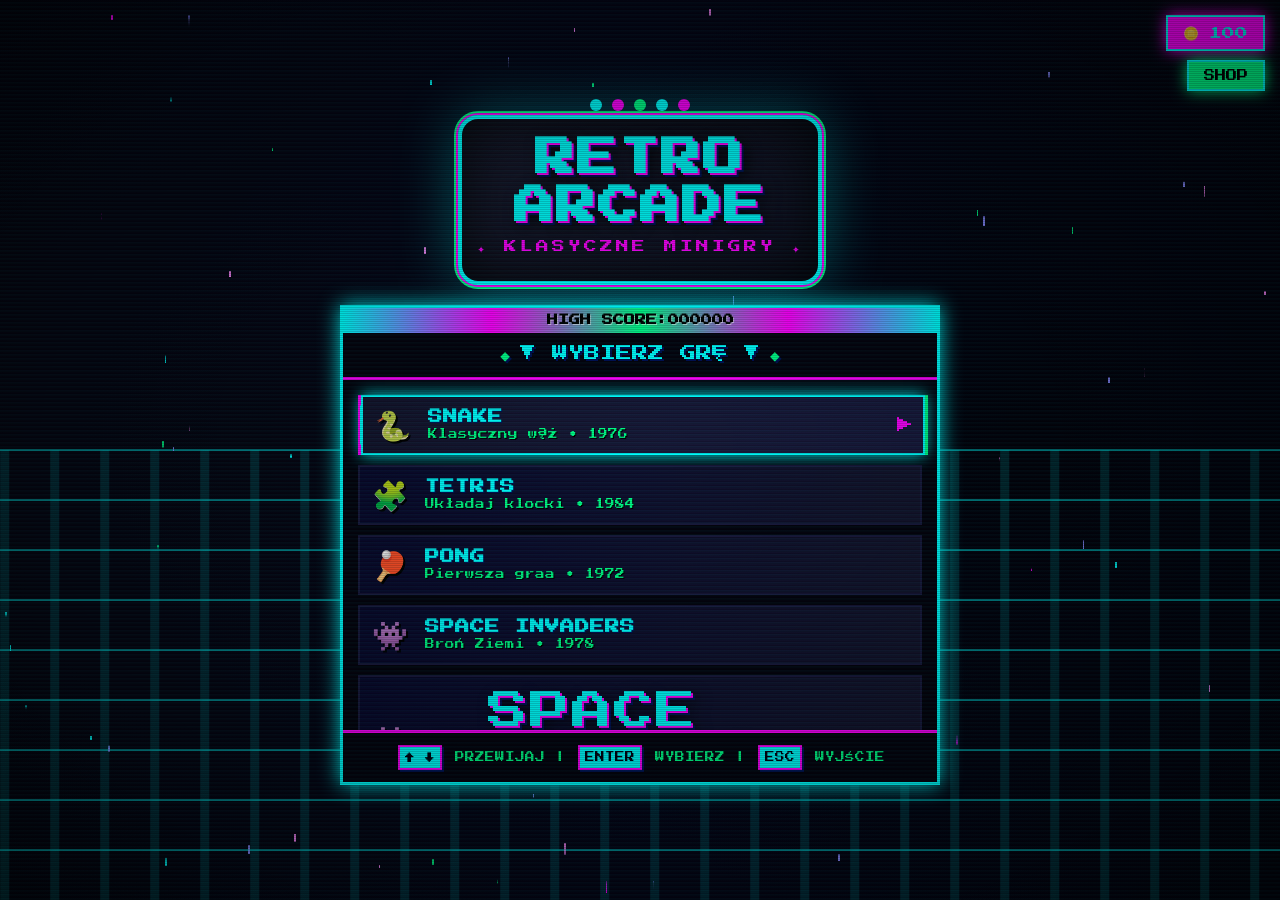
==== commit 011b2c43: "changes" ====
--- a/index.html
+++ b/index.html
@@ -80,8 +80,9 @@
 
                 <div class="game-item" data-game="invaders">
                     <div class="game-icon">👾</div>
-                    <div class="game-title">SPACE<br>INVADERS</div>
-                        <div class="game-desc">obroń ziemie • 1984</div>
+                    <div class="game-info">
+                        <h3>SPACE INVADERS</h3>
+                        <p>Broń Ziemi • 1978</p>
                     </div>
                     <div class="play-indicator">▶</div>
                 </div>
--- a/style.css
+++ b/style.css
@@ -629,68 +629,89 @@
             align-items: center;
         }
         
-        /* ...existing code... */
-
-/* Space Invaders specific styles */
-#gameCanvas {
-    box-shadow: 0 0 0 3px var(--secondary-color), 
-                0 0 0 6px var(--accent-color), 
-                0 0 50px var(--primary-color),
-                inset 0 0 20px rgba(0, 0, 0, 0.5);
-    image-rendering: pixelated;
-    image-rendering: crisp-edges;
-    background: radial-gradient(ellipse at center, rgba(0,0,0,0) 0%, rgba(0,0,0,0.3) 100%);
-}
-
-.game-item {
-    transition: all 0.3s ease;
-    background: linear-gradient(135deg, var(--bg-secondary), var(--bg-primary));
-    border: 2px solid var(--border-glow);
-}
-
-.game-item.selected {
-    transform: scale(1.1) translateY(-10px);
-    box-shadow: 0 0 30px var(--primary-color),
-                0 0 60px var(--accent-color),
-                0 0 20px var(--secondary-color);
-    background: linear-gradient(135deg, var(--accent-color), var(--primary-color));
-}
-
-.game-item:hover {
-    box-shadow: 0 0 20px var(--primary-color);
-}
-
-#coinsEarned {
-    font-weight: bold;
-    color: var(--primary-color);
-    text-shadow: 0 0 10px var(--accent-color);
-}
-
-.game-info {
-    display: flex;
-    justify-content: space-between;
-    gap: 20px;
-    background: rgba(0, 0, 0, 0.3);
-    padding: 15px;
-    border-radius: 5px;
-    border: 1px solid var(--border-glow);
-}
-
-.score-display, .coins-display {
-    text-align: center;
-}
-
-.score-display h3, .coins-display h3 {
-    font-size: 12px;
-    color: var(--secondary-color);
-    margin-bottom: 5px;
-    text-shadow: 0 0 10px var(--border-glow);
-}
-
-.score-display p, .coins-display p {
-    font-size: 24px;
-    font-weight: bold;
-    color: var(--primary-color);
-    font-family: 'Press Start 2P';
-    text-shadow: 0 0 15px var(--accent-color);
-}+        #gameCanvas {
+            border: 4px solid var(--primary-color);
+            box-shadow: 
+                0 0 0 2px var(--secondary-color),
+                0 0 0 4px var(--accent-color),
+                0 0 40px var(--border-glow);
+            image-rendering: pixelated;
+        }
+        
+        .game-ui {
+            position: absolute;
+            top: 20px;
+            left: 50%;
+            transform: translateX(-50%);
+            display: flex;
+            gap: 40px;
+            font-size: clamp(0.7rem, 1.8vw, 1.1rem);
+        }
+        
+        .game-ui span {
+            color: var(--primary-color);
+            text-shadow: 2px 2px 0 #001155;
+        }
+        
+        .score-label {
+            color: var(--accent-color) !important;
+        }
+        
+        .coins-earned {
+            position: absolute;
+            top: 60px;
+            left: 50%;
+            transform: translateX(-50%);
+            color: var(--secondary-color);
+            font-size: clamp(0.5rem, 1.2vw, 0.8rem);
+            text-shadow: 1px 1px 0 #000;
+        }
+        
+        .back-button {
+            position: absolute;
+            bottom: 20px;
+            left: 50%;
+            transform: translateX(-50%);
+            background: var(--secondary-color);
+            color: var(--primary-color);
+            padding: 10px 25px;
+            border: 3px solid var(--primary-color);
+            font-size: clamp(0.6rem, 1.3vw, 0.8rem);
+            font-family: 'Press Start 2P', monospace;
+            cursor: pointer;
+            transition: all 0.1s;
+            box-shadow: 3px 3px 0 #001155;
+        }
+        
+        .back-button:hover {
+            transform: translateX(-50%) translateY(-2px);
+            box-shadow: 5px 5px 0 #001155;
+        }
+        
+        .back-button:active {
+            transform: translateX(-50%) translateY(1px);
+            box-shadow: 1px 1px 0 #001155;
+        }
+        
+        @media (max-width: 768px) {
+            .game-title {
+                font-size: 1.3rem;
+            }
+            
+            .terminal-container {
+                width: 95%;
+            }
+            
+            .game-item {
+                padding: 8px;
+                gap: 10px;
+            }
+            
+            .game-icon {
+                font-size: 1.5rem;
+            }
+            
+            .games-list {
+                max-height: 279px;
+            }
+        }
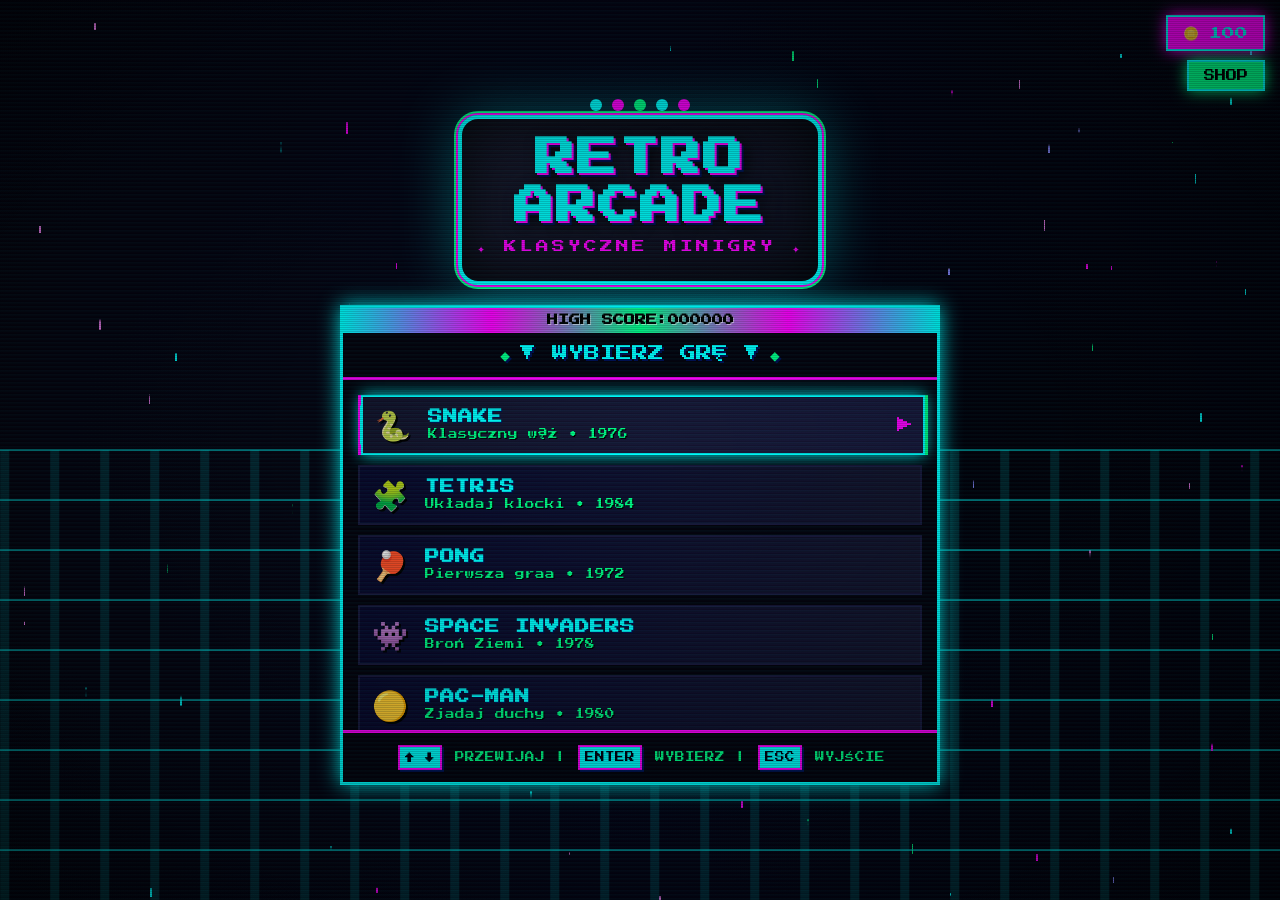
==== commit 5d6f484d: "d" ====
--- a/index.html
+++ b/index.html
@@ -87,11 +87,7 @@
                     <div class="play-indicator">▶</div>
                 </div>
 
-                <div class="game-item" data-game="invaders">
-    <div class="game-icon">👾</div>
-    <div class="game-title">SPACE<br>INVADERS</div>
-    <div class="game-desc">SHOOT!</div>
-</div>
+                
 
                 <div class="game-item" data-game="pacman">
                     <div class="game-icon">🟡</div>
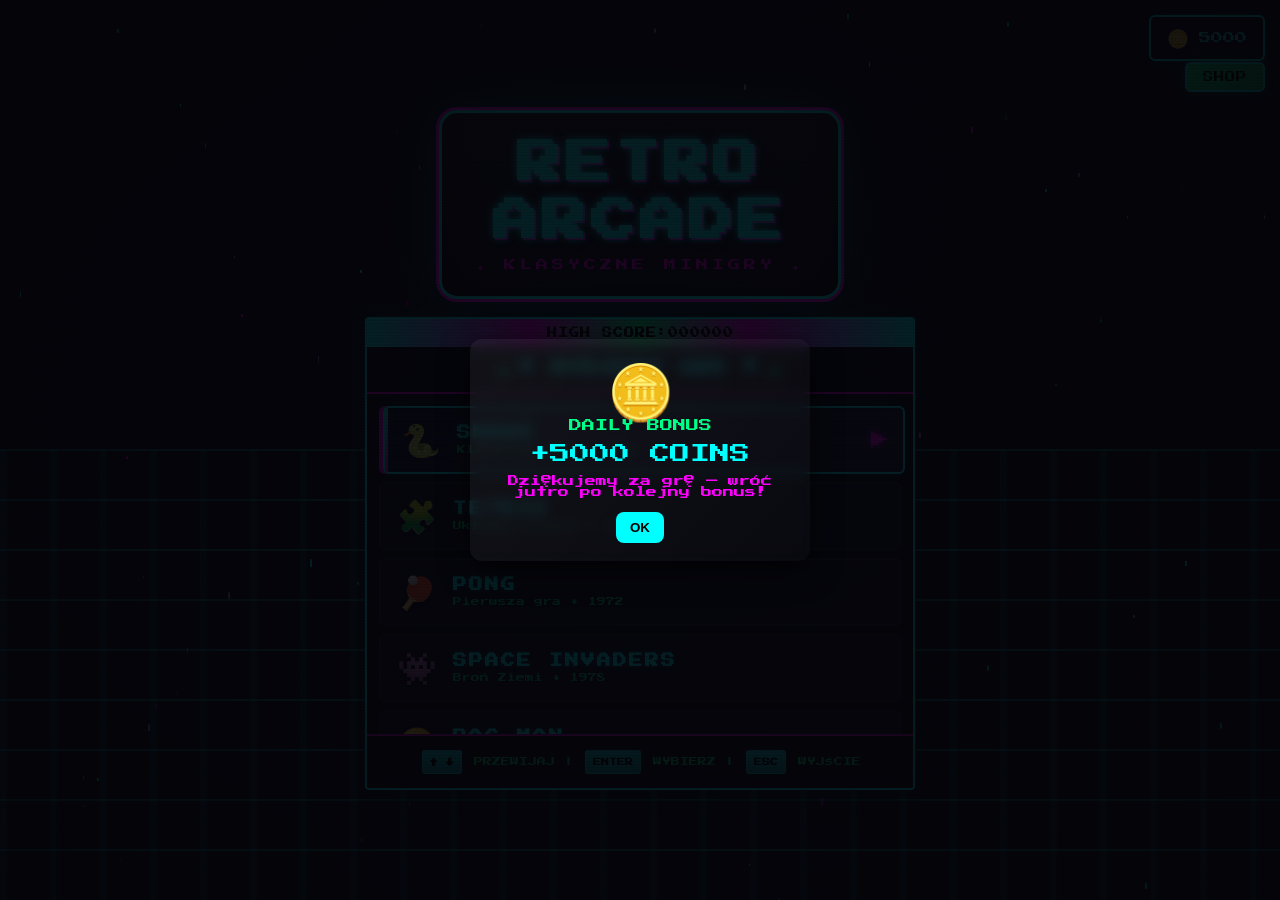
==== commit 1fa340ec: "v0.9: Wszystkie gry kompletne - Pac-Man z labiryntem, Space Invaders z pixel-art sprites i strzalami" ====
--- a/index.html
+++ b/index.html
@@ -10,7 +10,6 @@
     <div class="arcade-bg"></div>
     <div class="scanlines"></div>
 
-    <!-- -->
     <canvas id="backgroundCanvas"></canvas>
 
     <div class="coin-display">
@@ -73,7 +72,7 @@
                     <div class="game-icon">🏓</div>
                     <div class="game-info">
                         <h3>PONG</h3>
-                        <p>Pierwsza graa • 1972</p>
+                        <p>Pierwsza gra • 1972</p>
                     </div>
                     <div class="play-indicator">▶</div>
                 </div>
@@ -86,8 +85,6 @@
                     </div>
                     <div class="play-indicator">▶</div>
                 </div>
-
-                
 
                 <div class="game-item" data-game="pacman">
                     <div class="game-icon">🟡</div>
@@ -111,6 +108,7 @@
             <span class="score-label">HIGH: <span id="highScore">00000</span></span>
         </div>
         <div class="coins-earned">COINS: +<span id="coinsEarned">0</span></div>
+        <div class="lives-display" id="livesDisplay"></div>
         <canvas id="gameCanvas"></canvas>
         <button class="back-button" onclick="backToMenu()">◄ BACK</button>
     </div>
--- a/style.css
+++ b/style.css
@@ -1,717 +1,867 @@
 @import url('https://fonts.googleapis.com/css2?family=Press+Start+2P&display=swap');
-        
-        * {
-            margin: 0;
-            padding: 0;
-            box-sizing: border-box;
-            image-rendering: pixelated;
-            image-rendering: -moz-crisp-edges;
-            image-rendering: crisp-edges;
-        }
-        
-        :root {
-            --primary-color: #00ffff;
-            --secondary-color: #ff00ff;
-            --accent-color: #00ff88;
-            --bg-primary: #0a0a1a;
-            --bg-secondary: #050510;
-            --border-glow: #00ffff;
-        }
-        
-        /* Theme Variations */
-        body[data-theme="classic"] {
-            --primary-color: #ffcc00;
-            --secondary-color: #ff3366;
-            --accent-color: #33ff66;
-            --bg-primary: #1a1a1a;
-            --bg-secondary: #0a0a0a;
-            --border-glow: #ffcc00;
-        }
-        
-        body[data-theme="sunset"] {
-            --primary-color: #ff6b6b;
-            --secondary-color: #ffd93d;
-            --accent-color: #ff9a00;
-            --bg-primary: #2a1a1a;
-            --bg-secondary: #1a0a0a;
-            --border-glow: #ff6b6b;
-        }
-        
-        body[data-theme="matrix"] {
-            --primary-color: #00ff00;
-            --secondary-color: #00aa00;
-            --accent-color: #88ff88;
-            --bg-primary: #001100;
-            --bg-secondary: #000500;
-            --border-glow: #00ff00;
-        }
-        
-        body[data-theme="vaporwave"] {
-            --primary-color: #ff71ce;
-            --secondary-color: #01cdfe;
-            --accent-color: #b967ff;
-            --bg-primary: #1a0033;
-            --bg-secondary: #0a0015;
-            --border-glow: #ff71ce;
-        }
-        
-        body[data-theme="arctic"] {
-            --primary-color: #74c0fc;
-            --secondary-color: #a5d8ff;
-            --accent-color: #00bbff;
-            --bg-primary: #0a1a2a;
-            --bg-secondary: #050a15;
-            --border-glow: #74c0fc;
-        }
-        
-        body {
-            font-family: 'Press Start 2P', monospace;
-            background: var(--bg-primary);
-            color: #fff;
-            overflow: hidden;
-            height: 100vh;
-            position: relative;
-            transition: all 0.3s ease;
-        }
-        
-        /* CRT Monitor Effect */
-        body::before {
-            content: "";
-            position: fixed;
-            top: 0;
-            left: 0;
-            width: 100%;
-            height: 100%;
-            background: repeating-linear-gradient(
-                0deg,
-                rgba(0, 0, 0, 0.15),
-                rgba(0, 0, 0, 0.15) 1px,
-                transparent 1px,
-                transparent 2px
-            );
-            pointer-events: none;
-            z-index: 9999;
-        }
-        
-        body::after {
-            content: "";
-            position: fixed;
-            top: 0;
-            left: 0;
-            width: 100%;
-            height: 100%;
-            background: radial-gradient(
-                ellipse at center,
-                rgba(255, 255, 255, 0) 0%,
-                rgba(0, 0, 0, 0.4) 100%
-            );
-            pointer-events: none;
-            z-index: 9998;
-        }
-        
-        #backgroundCanvas {
-            position: fixed;
-            top: 0;
-            left: 0;
-            width: 100%;
-            height: 100%;
-            z-index: -1;
-        }
-        
-        .arcade-bg {
-            position: fixed;
-            top: 0;
-            left: 0;
-            width: 100%;
-            height: 100%;
-            background: 
-                radial-gradient(circle at 20% 50%, var(--bg-primary) 0%, transparent 50%),
-                radial-gradient(circle at 80% 50%, var(--bg-secondary) 0%, transparent 50%),
-                radial-gradient(circle at 50% 50%, #0a0a2e 0%, transparent 100%),
-                var(--bg-secondary);
-            z-index: -2;
-        }
-        
-        .scanlines {
-            position: fixed;
-            top: 0;
-            left: 0;
-            width: 100%;
-            height: 100%;
-            background: linear-gradient(
-                transparent 50%,
-                rgba(0, 255, 255, 0.03) 50%
-            );
-            background-size: 100% 4px;
-            pointer-events: none;
-            z-index: 9997;
-            animation: scanlines 8s linear infinite;
-        }
-        
-        @keyframes scanlines {
-            0% { transform: translateY(0); }
-            100% { transform: translateY(8px); }
-        }
-        
-        .main-container {
-            display: flex;
-            flex-direction: column;
-            justify-content: center;
-            align-items: center;
-            min-height: 100vh;
-            padding: 10px;
-            position: relative;
-            z-index: 10;
-        }
-        
-        .arcade-frame {
-            background: linear-gradient(135deg, #1a1a2e 0%, #0f0f20 100%);
-            border: 4px solid var(--primary-color);
-            border-radius: 20px;
-            padding: 15px;
-            box-shadow: 
-                0 0 0 2px var(--secondary-color),
-                0 0 0 4px var(--accent-color),
-                0 0 60px rgba(0, 255, 255, 0.4),
-                inset 0 0 60px rgba(0, 0, 0, 0.8);
-            position: relative;
-            margin-bottom: 20px;
-        }
-        
-        .marquee-lights {
-            position: absolute;
-            top: -20px;
-            left: 50%;
-            transform: translateX(-50%);
-            display: flex;
-            gap: 10px;
-        }
-        
-        .light-bulb {
-            width: 12px;
-            height: 12px;
-            border-radius: 50%;
-            animation: bulbFlash 1s infinite;
-        }
-        
-        .light-bulb:nth-child(1) { background: var(--primary-color); animation-delay: 0s; }
-        .light-bulb:nth-child(2) { background: var(--secondary-color); animation-delay: 0.2s; }
-        .light-bulb:nth-child(3) { background: var(--accent-color); animation-delay: 0.4s; }
-        .light-bulb:nth-child(4) { background: var(--primary-color); animation-delay: 0.6s; }
-        .light-bulb:nth-child(5) { background: var(--secondary-color); animation-delay: 0.8s; }
-        
-        @keyframes bulbFlash {
-            0%, 100% { 
-                opacity: 0.3;
-                box-shadow: none;
-            }
-            50% { 
-                opacity: 1;
-                box-shadow: 0 0 15px currentColor, 0 0 30px currentColor;
-            }
-        }
-        
-        .game-title {
-            font-size: clamp(1.5rem, 5vw, 2.5rem);
-            text-align: center;
-            margin-bottom: 10px;
-            color: var(--primary-color);
-            text-shadow: 
-                2px 2px 0px var(--secondary-color),
-                4px 4px 0px #001155,
-                6px 6px 15px rgba(0, 0, 0, 0.8);
-            animation: titleBlink 2s steps(4) infinite;
-            letter-spacing: 2px;
-            line-height: 1.2;
-        }
-        
-        @keyframes titleBlink {
-            0%, 100% { opacity: 1; }
-            50% { opacity: 0.9; }
-        }
-        
-        .subtitle {
-            font-size: clamp(0.5rem, 1.5vw, 0.8rem);
-            color: var(--secondary-color);
-            text-align: center;
-            margin-bottom: 10px;
-            animation: textGlow 2s ease-in-out infinite alternate;
-            letter-spacing: 3px;
-        }
-        
-        @keyframes textGlow {
-            0% { 
-                text-shadow: 0 0 10px var(--secondary-color);
-            }
-            100% { 
-                text-shadow: 0 0 20px var(--secondary-color), 0 0 30px var(--secondary-color);
-            }
-        }
-        
-        .terminal-container {
-            width: 90%;
-            max-width: 600px;
-            background: var(--bg-primary);
-            border: 3px solid var(--primary-color);
-            border-radius: 0;
-            padding: 0;
-            box-shadow: 
-                0 0 20px var(--border-glow),
-                inset 0 0 30px rgba(0, 0, 0, 0.9);
-            position: relative;
-            overflow: hidden;
-        }
-        
-        .terminal-header {
-            background: linear-gradient(90deg, 
-                var(--primary-color) 0%, 
-                var(--secondary-color) 25%, 
-                var(--accent-color) 50%, 
-                var(--secondary-color) 75%, 
-                var(--primary-color) 100%
-            );
-            height: 25px;
-            display: flex;
-            align-items: center;
-            justify-content: center;
-            position: relative;
-            font-size: 11px;
-            color: #000;
-            font-weight: bold;
-            text-shadow: 1px 1px 0 rgba(255, 255, 255, 0.5);
-        }
-        
-        .coin-display {
-            position: fixed;
-            top: 15px;
-            right: 15px;
-            background: var(--secondary-color);
-            color: var(--primary-color);
-            padding: 8px 15px;
-            border: 2px solid var(--primary-color);
-            font-size: clamp(0.5rem, 1.2vw, 0.8rem);
-            box-shadow: 0 0 15px var(--secondary-color);
-            z-index: 100;
-            cursor: pointer;
-            display: flex;
-            align-items: center;
-            gap: 10px;
-        }
-        
-        .coin-icon {
-            animation: coinSpin 2s linear infinite;
-        }
-        
-        @keyframes coinSpin {
-            0% { transform: rotateY(0); }
-            100% { transform: rotateY(360deg); }
-        }
-        
-        .shop-button {
-            position: fixed;
-            top: 60px;
-            right: 15px;
-            background: var(--accent-color);
-            color: #000;
-            padding: 8px 15px;
-            border: 2px solid var(--primary-color);
-            font-size: clamp(0.5rem, 1rem, 0.7rem);
-            box-shadow: 0 0 15px var(--accent-color);
-            z-index: 100;
-            cursor: pointer;
-            transition: all 0.2s;
-            font-family: 'Press Start 2P', monospace;
-        }
-        
-        .shop-button:hover {
-            transform: scale(1.05);
-            box-shadow: 0 0 25px var(--accent-color);
-        }
-        
-        /* Shop Modal */
-        .shop-modal {
-            display: none;
-            position: fixed;
-            top: 0;
-            left: 0;
-            width: 100%;
-            height: 100%;
-            background: rgba(0, 0, 0, 0.9);
-            z-index: 2000;
-            justify-content: center;
-            align-items: center;
-        }
-        
-        .shop-modal.active {
-            display: flex;
-        }
-        
-        .shop-content {
-            background: var(--bg-primary);
-            border: 4px solid var(--primary-color);
-            padding: 20px;
-            max-width: 500px;
-            width: 90%;
-            max-height: 80vh;
-            overflow-y: auto;
-            box-shadow: 
-                0 0 0 2px var(--secondary-color),
-                0 0 50px var(--primary-color);
-        }
-        
-        .shop-header {
-            text-align: center;
-            color: var(--primary-color);
-            margin-bottom: 20px;
-            font-size: clamp(0.8rem, 2vw, 1.2rem);
-            text-shadow: 2px 2px 0 var(--secondary-color);
-        }
-        
-        .theme-grid {
-            display: grid;
-            gap: 15px;
-        }
-        
-        .theme-item {
-            background: var(--bg-secondary);
-            border: 2px solid var(--secondary-color);
-            padding: 15px;
-            cursor: pointer;
-            transition: all 0.2s;
-            display: flex;
-            justify-content: space-between;
-            align-items: center;
-        }
-        
-        .theme-item:hover {
-            transform: translateX(5px);
-            border-color: var(--primary-color);
-            box-shadow: -3px 0 0 var(--secondary-color);
-        }
-        
-        .theme-item.owned {
-            border-color: var(--accent-color);
-            background: linear-gradient(90deg, var(--bg-secondary), rgba(0, 255, 136, 0.1));
-        }
-        
-        .theme-item.active {
-            border-color: var(--primary-color);
-            box-shadow: 0 0 20px var(--primary-color);
-        }
-        
-        .theme-info {
-            flex: 1;
-        }
-        
-        .theme-name {
-            color: var(--primary-color);
-            margin-bottom: 5px;
-            font-size: clamp(0.6rem, 1.5vw, 0.9rem);
-        }
-        
-        .theme-preview {
-            display: flex;
-            gap: 5px;
-            margin-bottom: 5px;
-        }
-        
-        .color-dot {
-            width: 15px;
-            height: 15px;
-            border: 1px solid #fff;
-        }
-        
-        .theme-price {
-            color: var(--secondary-color);
-            font-size: clamp(0.5rem, 1.2vw, 0.7rem);
-        }
-        
-        .buy-button {
-            background: var(--accent-color);
-            color: #000;
-            padding: 5px 10px;
-            border: 2px solid var(--primary-color);
-            cursor: pointer;
-            font-size: clamp(0.4rem, 1vw, 0.6rem);
-            font-family: 'Press Start 2P', monospace;
-            transition: all 0.1s;
-        }
-        
-        .buy-button:hover:not(:disabled) {
-            transform: scale(1.05);
-        }
-        
-        .buy-button:disabled {
-            opacity: 0.5;
-            cursor: not-allowed;
-        }
-        
-        .close-shop {
-            display: block;
-            margin: 20px auto 0;
-            background: var(--secondary-color);
-            color: var(--primary-color);
-            padding: 10px 20px;
-            border: 2px solid var(--primary-color);
-            cursor: pointer;
-            font-size: clamp(0.5rem, 1.2vw, 0.8rem);
-            font-family: 'Press Start 2P', monospace;
-        }
-        
-        .games-header {
-            background: var(--bg-secondary);
-            color: var(--primary-color);
-            text-align: center;
-            padding: 12px;
-            font-size: clamp(0.7rem, 1.8vw, 1rem);
-            border-bottom: 3px solid var(--secondary-color);
-            text-shadow: 2px 2px 0 #001155;
-            position: relative;
-            overflow: hidden;
-        }
-        
-        .games-header::before,
-        .games-header::after {
-            content: '◆';
-            color: var(--accent-color);
-            margin: 0 10px;
-            animation: starBlink 0.5s steps(2) infinite;
-        }
-        
-        @keyframes starBlink {
-            0% { opacity: 1; }
-            50% { opacity: 0; }
-        }
-        
-        .games-list {
-            background: var(--bg-secondary);
-            padding: 15px;
-            max-height: 350px;
-            overflow-y: auto;
-        }
-        
-        /* Custom scrollbar */
-        .games-list::-webkit-scrollbar {
-            width: 8px;
-        }
-        
-        .games-list::-webkit-scrollbar-track {
-            background: var(--bg-primary);
-        }
-        
-        .games-list::-webkit-scrollbar-thumb {
-            background: var(--primary-color);
-            border: 1px solid var(--secondary-color);
-        }
-        
-        .game-item {
-            background: linear-gradient(90deg, #0a0a2e, #15152e);
-            border: 2px solid #1a1a3e;
-            margin-bottom: 10px;
-            padding: 10px;
-            cursor: pointer;
-            transition: all 0.1s;
-            position: relative;
-            display: flex;
-            align-items: center;
-            gap: 15px;
-        }
-        
-        .game-item::before {
-            content: '';
-            position: absolute;
-            left: -3px;
-            top: 50%;
-            transform: translateY(-50%);
-            width: 3px;
-            height: 70%;
-            background: var(--primary-color);
-            opacity: 0;
-            transition: opacity 0.2s;
-        }
-        
-        .game-item:hover::before,
-        .game-item.selected::before {
-            opacity: 1;
-        }
-        
-        .game-item:hover,
-        .game-item.selected {
-            background: linear-gradient(90deg, #15152e, #1a1a3e);
-            border-color: var(--primary-color);
-            transform: translateX(3px);
-            box-shadow: 
-                -3px 0 0 var(--secondary-color),
-                3px 0 0 var(--accent-color),
-                0 0 15px var(--border-glow);
-        }
-        
-        .game-icon {
-            font-size: 1.8rem;
-            min-width: 40px;
-            text-align: center;
-            filter: drop-shadow(2px 2px 0 #000);
-            animation: pixelBob 2s steps(4) infinite;
-        }
-        
-        @keyframes pixelBob {
-            0%, 100% { transform: translateY(0); }
-            25% { transform: translateY(-2px); }
-            75% { transform: translateY(2px); }
-        }
-        
-        .game-info h3 {
-            color: var(--primary-color);
-            font-size: clamp(0.6rem, 1.8vw, 0.9rem);
-            margin-bottom: 5px;
-            text-shadow: 1px 1px 0 #001155;
-            letter-spacing: 1px;
-        }
-        
-        .game-info p {
-            color: var(--accent-color);
-            font-size: clamp(0.4rem, 1.2vw, 0.6rem);
-            text-shadow: 1px 1px 0 #000;
-        }
-        
-        .play-indicator {
-            margin-left: auto;
-            font-size: 1rem;
-            color: var(--secondary-color);
-            opacity: 0;
-            transition: opacity 0.2s;
-            animation: none;
-        }
-        
-        .game-item:hover .play-indicator,
-        .game-item.selected .play-indicator {
-            opacity: 1;
-            animation: blink 0.5s steps(2) infinite;
-        }
-        
-        @keyframes blink {
-            0% { opacity: 1; }
-            50% { opacity: 0; }
-        }
-        
-        .controls-info {
-            background: var(--bg-secondary);
-            color: var(--accent-color);
-            text-align: center;
-            padding: 12px;
-            font-size: clamp(0.4rem, 1.2vw, 0.6rem);
-            border-top: 3px solid var(--secondary-color);
-            line-height: 1.8;
-        }
-        
-        .controls-info .key {
-            background: var(--primary-color);
-            color: #001;
-            padding: 2px 5px;
-            margin: 0 3px;
-            display: inline-block;
-            border: 2px solid var(--secondary-color);
-            box-shadow: 2px 2px 0 #001155;
-        }
-        
-        /* Snake Game */
-        #gameContainer {
-            display: none;
-            position: fixed;
-            top: 0;
-            left: 0;
-            width: 100%;
-            height: 100%;
-            background: var(--bg-secondary);
-            z-index: 1000;
-            flex-direction: column;
-            justify-content: center;
-            align-items: center;
-        }
-        
-        #gameCanvas {
-            border: 4px solid var(--primary-color);
-            box-shadow: 
-                0 0 0 2px var(--secondary-color),
-                0 0 0 4px var(--accent-color),
-                0 0 40px var(--border-glow);
-            image-rendering: pixelated;
-        }
-        
-        .game-ui {
-            position: absolute;
-            top: 20px;
-            left: 50%;
-            transform: translateX(-50%);
-            display: flex;
-            gap: 40px;
-            font-size: clamp(0.7rem, 1.8vw, 1.1rem);
-        }
-        
-        .game-ui span {
-            color: var(--primary-color);
-            text-shadow: 2px 2px 0 #001155;
-        }
-        
-        .score-label {
-            color: var(--accent-color) !important;
-        }
-        
-        .coins-earned {
-            position: absolute;
-            top: 60px;
-            left: 50%;
-            transform: translateX(-50%);
-            color: var(--secondary-color);
-            font-size: clamp(0.5rem, 1.2vw, 0.8rem);
-            text-shadow: 1px 1px 0 #000;
-        }
-        
-        .back-button {
-            position: absolute;
-            bottom: 20px;
-            left: 50%;
-            transform: translateX(-50%);
-            background: var(--secondary-color);
-            color: var(--primary-color);
-            padding: 10px 25px;
-            border: 3px solid var(--primary-color);
-            font-size: clamp(0.6rem, 1.3vw, 0.8rem);
-            font-family: 'Press Start 2P', monospace;
-            cursor: pointer;
-            transition: all 0.1s;
-            box-shadow: 3px 3px 0 #001155;
-        }
-        
-        .back-button:hover {
-            transform: translateX(-50%) translateY(-2px);
-            box-shadow: 5px 5px 0 #001155;
-        }
-        
-        .back-button:active {
-            transform: translateX(-50%) translateY(1px);
-            box-shadow: 1px 1px 0 #001155;
-        }
-        
-        @media (max-width: 768px) {
-            .game-title {
-                font-size: 1.3rem;
-            }
-            
-            .terminal-container {
-                width: 95%;
-            }
-            
-            .game-item {
-                padding: 8px;
-                gap: 10px;
-            }
-            
-            .game-icon {
-                font-size: 1.5rem;
-            }
-            
-            .games-list {
-                max-height: 279px;
-            }
-        }+
+* {
+    margin: 0;
+    padding: 0;
+    box-sizing: border-box;
+}
+
+:root {
+    --primary-color: #00ffff;
+    --secondary-color: #ff00ff;
+    --accent-color: #00ff88;
+    --bg-primary: #0a0a1a;
+    --bg-secondary: #050510;
+    --border-glow: #00ffff;
+}
+
+/* Theme Variations */
+body[data-theme="classic"] {
+    --primary-color: #ffcc00;
+    --secondary-color: #ff3366;
+    --accent-color: #33ff66;
+    --bg-primary: #1a1a1a;
+    --bg-secondary: #0a0a0a;
+    --border-glow: #ffcc00;
+}
+
+body[data-theme="sunset"] {
+    --primary-color: #ff6b6b;
+    --secondary-color: #ffd93d;
+    --accent-color: #ff9a00;
+    --bg-primary: #2a1a1a;
+    --bg-secondary: #1a0a0a;
+    --border-glow: #ff6b6b;
+}
+
+body[data-theme="matrix"] {
+    --primary-color: #00ff00;
+    --secondary-color: #00aa00;
+    --accent-color: #88ff88;
+    --bg-primary: #001100;
+    --bg-secondary: #000500;
+    --border-glow: #00ff00;
+}
+
+body[data-theme="vaporwave"] {
+    --primary-color: #ff71ce;
+    --secondary-color: #01cdfe;
+    --accent-color: #b967ff;
+    --bg-primary: #1a0033;
+    --bg-secondary: #0a0015;
+    --border-glow: #ff71ce;
+}
+
+body[data-theme="arctic"] {
+    --primary-color: #74c0fc;
+    --secondary-color: #a5d8ff;
+    --accent-color: #00bbff;
+    --bg-primary: #0a1a2a;
+    --bg-secondary: #050a15;
+    --border-glow: #74c0fc;
+}
+
+body {
+    font-family: 'Press Start 2P', monospace;
+    background: var(--bg-primary);
+    color: #fff;
+    overflow: hidden;
+    height: 100vh;
+    position: relative;
+    transition: all 0.3s ease;
+}
+
+/* CRT Monitor Effect */
+body::before {
+    content: "";
+    position: fixed;
+    top: 0;
+    left: 0;
+    width: 100%;
+    height: 100%;
+    background: repeating-linear-gradient(
+        0deg,
+        rgba(0, 0, 0, 0.12),
+        rgba(0, 0, 0, 0.12) 1px,
+        transparent 1px,
+        transparent 3px
+    );
+    pointer-events: none;
+    z-index: 9999;
+}
+
+body::after {
+    content: "";
+    position: fixed;
+    top: 0;
+    left: 0;
+    width: 100%;
+    height: 100%;
+    background: radial-gradient(
+        ellipse at center,
+        rgba(255, 255, 255, 0) 0%,
+        rgba(0, 0, 0, 0.35) 100%
+    );
+    pointer-events: none;
+    z-index: 9998;
+}
+
+#backgroundCanvas {
+    position: fixed;
+    top: 0;
+    left: 0;
+    width: 100%;
+    height: 100%;
+    z-index: -1;
+}
+
+.arcade-bg {
+    position: fixed;
+    top: 0;
+    left: 0;
+    width: 100%;
+    height: 100%;
+    background: 
+        radial-gradient(circle at 20% 50%, var(--bg-primary) 0%, transparent 50%),
+        radial-gradient(circle at 80% 50%, var(--bg-secondary) 0%, transparent 50%),
+        radial-gradient(circle at 50% 50%, #0a0a2e 0%, transparent 100%),
+        var(--bg-secondary);
+    z-index: -2;
+}
+
+.scanlines {
+    position: fixed;
+    top: 0;
+    left: 0;
+    width: 100%;
+    height: 100%;
+    background: linear-gradient(
+        transparent 50%,
+        rgba(0, 255, 255, 0.02) 50%
+    );
+    background-size: 100% 4px;
+    pointer-events: none;
+    z-index: 9997;
+    animation: scanlines 8s linear infinite;
+}
+
+@keyframes scanlines {
+    0% { transform: translateY(0); }
+    100% { transform: translateY(8px); }
+}
+
+/* ==================== MAIN CONTAINER ==================== */
+.main-container {
+    display: flex;
+    flex-direction: column;
+    justify-content: center;
+    align-items: center;
+    min-height: 100vh;
+    padding: 10px;
+    position: relative;
+    z-index: 10;
+}
+
+/* ==================== ARCADE FRAME (HEADER) ==================== */
+.arcade-frame {
+    background: linear-gradient(180deg, #12122a 0%, #0c0c1e 100%);
+    border: 3px solid var(--primary-color);
+    border-radius: 18px;
+    padding: 22px 35px;
+    box-shadow: 
+        0 0 0 1px rgba(255,255,255,0.05),
+        0 0 0 3px var(--secondary-color),
+        0 0 50px rgba(0, 255, 255, 0.25),
+        0 0 120px rgba(0, 255, 255, 0.08),
+        inset 0 1px 0 rgba(255,255,255,0.08),
+        inset 0 0 50px rgba(0, 0, 0, 0.7);
+    position: relative;
+    margin-bottom: 18px;
+    overflow: hidden;
+}
+
+/* Inner glow overlay on arcade frame */
+.arcade-frame::after {
+    content: '';
+    position: absolute;
+    top: 0;
+    left: 0;
+    right: 0;
+    height: 50%;
+    background: linear-gradient(180deg, rgba(255,255,255,0.04) 0%, transparent 100%);
+    pointer-events: none;
+    border-radius: 15px 15px 0 0;
+}
+
+.marquee-lights {
+    position: absolute;
+    top: -15px;
+    left: 50%;
+    transform: translateX(-50%);
+    display: flex;
+    gap: 12px;
+}
+
+.light-bulb {
+    width: 10px;
+    height: 10px;
+    border-radius: 50%;
+    animation: bulbFlash 1s infinite;
+    box-shadow: 0 0 6px currentColor;
+}
+
+.light-bulb:nth-child(1) { background: var(--primary-color); animation-delay: 0s; }
+.light-bulb:nth-child(2) { background: var(--secondary-color); animation-delay: 0.2s; }
+.light-bulb:nth-child(3) { background: var(--accent-color); animation-delay: 0.4s; }
+.light-bulb:nth-child(4) { background: var(--primary-color); animation-delay: 0.6s; }
+.light-bulb:nth-child(5) { background: var(--secondary-color); animation-delay: 0.8s; }
+
+@keyframes bulbFlash {
+    0%, 100% { 
+        opacity: 0.3;
+        box-shadow: 0 0 4px currentColor;
+    }
+    50% { 
+        opacity: 1;
+        box-shadow: 0 0 12px currentColor, 0 0 24px currentColor;
+    }
+}
+
+/* ==================== TITLE ==================== */
+.game-title {
+    font-size: clamp(1.5rem, 5vw, 2.8rem);
+    text-align: center;
+    margin-bottom: 8px;
+    color: var(--primary-color);
+    text-shadow: 
+        0 0 10px var(--primary-color),
+        2px 2px 0px var(--secondary-color),
+        4px 4px 0px rgba(0, 17, 85, 0.8),
+        6px 6px 20px rgba(0, 0, 0, 0.9);
+    animation: titlePulse 3s ease-in-out infinite;
+    letter-spacing: 4px;
+    line-height: 1.3;
+}
+
+@keyframes titlePulse {
+    0%, 100% { 
+        opacity: 1;
+        filter: brightness(1);
+    }
+    50% { 
+        opacity: 0.92;
+        filter: brightness(1.15);
+    }
+}
+
+.subtitle {
+    font-size: clamp(0.5rem, 1.5vw, 0.75rem);
+    color: var(--secondary-color);
+    text-align: center;
+    animation: textGlow 2s ease-in-out infinite alternate;
+    letter-spacing: 4px;
+    opacity: 0.9;
+}
+
+@keyframes textGlow {
+    0% { 
+        text-shadow: 0 0 8px var(--secondary-color);
+    }
+    100% { 
+        text-shadow: 0 0 16px var(--secondary-color), 0 0 32px rgba(255, 0, 255, 0.3);
+    }
+}
+
+/* ==================== TERMINAL CONTAINER ==================== */
+.terminal-container {
+    width: 90%;
+    max-width: 550px;
+    background: linear-gradient(180deg, rgba(10,10,30,0.98) 0%, rgba(5,5,18,0.99) 100%);
+    border: 2px solid var(--primary-color);
+    border-radius: 4px;
+    padding: 0;
+    box-shadow: 
+        0 0 0 1px rgba(255,255,255,0.03),
+        0 0 25px rgba(0, 255, 255, 0.15),
+        0 8px 32px rgba(0, 0, 0, 0.6),
+        inset 0 0 40px rgba(0, 0, 0, 0.8);
+    position: relative;
+    overflow: hidden;
+}
+
+.terminal-header {
+    background: linear-gradient(90deg, 
+        var(--primary-color) 0%, 
+        var(--secondary-color) 30%, 
+        var(--accent-color) 50%, 
+        var(--secondary-color) 70%, 
+        var(--primary-color) 100%
+    );
+    height: 28px;
+    display: flex;
+    align-items: center;
+    justify-content: center;
+    position: relative;
+    font-size: 10px;
+    color: #000;
+    font-weight: bold;
+    text-shadow: 0 1px 0 rgba(255, 255, 255, 0.4);
+    letter-spacing: 1px;
+}
+
+/* ==================== COIN DISPLAY ==================== */
+.coin-display {
+    position: fixed;
+    top: 15px;
+    right: 15px;
+    background: linear-gradient(135deg, rgba(20,10,40,0.95), rgba(10,5,25,0.95));
+    color: var(--primary-color);
+    padding: 10px 16px;
+    border: 2px solid var(--primary-color);
+    border-radius: 6px;
+    font-size: clamp(0.5rem, 1.2vw, 0.75rem);
+    box-shadow: 
+        0 0 15px rgba(0, 255, 255, 0.2),
+        inset 0 0 15px rgba(0, 0, 0, 0.5);
+    z-index: 100;
+    cursor: pointer;
+    display: flex;
+    align-items: center;
+    gap: 10px;
+    backdrop-filter: blur(8px);
+    transition: all 0.2s ease;
+}
+
+.coin-display:hover {
+    box-shadow: 0 0 25px rgba(0, 255, 255, 0.35);
+    transform: scale(1.03);
+}
+
+.coin-icon {
+    animation: coinSpin 2s linear infinite;
+    font-size: 1.1rem;
+}
+
+@keyframes coinSpin {
+    0% { transform: rotateY(0); }
+    100% { transform: rotateY(360deg); }
+}
+
+.shop-button {
+    position: fixed;
+    top: 62px;
+    right: 15px;
+    background: linear-gradient(135deg, var(--accent-color), rgba(0,255,136,0.7));
+    color: #000;
+    padding: 8px 16px;
+    border: 2px solid var(--primary-color);
+    border-radius: 6px;
+    font-size: clamp(0.45rem, 0.9vw, 0.65rem);
+    box-shadow: 0 0 12px rgba(0, 255, 136, 0.3);
+    z-index: 100;
+    cursor: pointer;
+    transition: all 0.2s ease;
+    font-family: 'Press Start 2P', monospace;
+    letter-spacing: 1px;
+}
+
+.shop-button:hover {
+    transform: scale(1.05) translateY(-1px);
+    box-shadow: 0 0 25px rgba(0, 255, 136, 0.5);
+    background: linear-gradient(135deg, var(--accent-color), rgba(0,255,200,0.9));
+}
+
+/* ==================== SHOP MODAL ==================== */
+.shop-modal {
+    display: none;
+    position: fixed;
+    top: 0;
+    left: 0;
+    width: 100%;
+    height: 100%;
+    background: rgba(0, 0, 0, 0.92);
+    z-index: 2000;
+    justify-content: center;
+    align-items: center;
+    backdrop-filter: blur(4px);
+}
+
+.shop-modal.active {
+    display: flex;
+}
+
+.shop-content {
+    background: linear-gradient(180deg, rgba(15,15,35,0.99), rgba(8,8,22,0.99));
+    border: 3px solid var(--primary-color);
+    border-radius: 8px;
+    padding: 24px;
+    max-width: 480px;
+    width: 90%;
+    max-height: 80vh;
+    overflow-y: auto;
+    box-shadow: 
+        0 0 0 1px var(--secondary-color),
+        0 0 60px rgba(0, 255, 255, 0.2),
+        0 20px 60px rgba(0, 0, 0, 0.5);
+}
+
+.shop-header {
+    text-align: center;
+    color: var(--primary-color);
+    margin-bottom: 22px;
+    font-size: clamp(0.8rem, 2vw, 1.1rem);
+    text-shadow: 0 0 15px var(--primary-color), 2px 2px 0 var(--secondary-color);
+    letter-spacing: 2px;
+}
+
+.theme-grid {
+    display: grid;
+    gap: 12px;
+}
+
+.theme-item {
+    background: linear-gradient(135deg, rgba(15,15,40,0.9), rgba(20,20,50,0.7));
+    border: 2px solid rgba(255,255,255,0.08);
+    border-radius: 6px;
+    padding: 14px 16px;
+    cursor: pointer;
+    transition: all 0.25s ease;
+    display: flex;
+    justify-content: space-between;
+    align-items: center;
+}
+
+.theme-item:hover {
+    transform: translateX(4px);
+    border-color: var(--primary-color);
+    box-shadow: -3px 0 0 var(--secondary-color), 0 0 15px rgba(0,255,255,0.1);
+    background: linear-gradient(135deg, rgba(20,20,50,0.9), rgba(25,25,60,0.8));
+}
+
+.theme-item.owned {
+    border-color: var(--accent-color);
+    background: linear-gradient(135deg, rgba(15,15,40,0.9), rgba(0, 255, 136, 0.07));
+}
+
+.theme-item.active {
+    border-color: var(--primary-color);
+    box-shadow: 0 0 20px rgba(0, 255, 255, 0.2);
+}
+
+.theme-info { flex: 1; }
+
+.theme-name {
+    color: var(--primary-color);
+    margin-bottom: 6px;
+    font-size: clamp(0.55rem, 1.3vw, 0.8rem);
+}
+
+.theme-preview {
+    display: flex;
+    gap: 6px;
+    margin-bottom: 6px;
+}
+
+.color-dot {
+    width: 14px;
+    height: 14px;
+    border: 1px solid rgba(255,255,255,0.3);
+    border-radius: 3px;
+}
+
+.theme-price {
+    color: var(--secondary-color);
+    font-size: clamp(0.45rem, 1vw, 0.65rem);
+    opacity: 0.85;
+}
+
+.buy-button {
+    background: linear-gradient(135deg, var(--accent-color), rgba(0,255,136,0.7));
+    color: #000;
+    padding: 6px 12px;
+    border: 2px solid var(--primary-color);
+    border-radius: 4px;
+    cursor: pointer;
+    font-size: clamp(0.4rem, 0.9vw, 0.55rem);
+    font-family: 'Press Start 2P', monospace;
+    transition: all 0.15s ease;
+    font-weight: bold;
+}
+
+.buy-button:hover:not(:disabled) {
+    transform: scale(1.08);
+    box-shadow: 0 0 10px var(--accent-color);
+}
+
+.buy-button:disabled {
+    opacity: 0.4;
+    cursor: not-allowed;
+    background: rgba(100,100,100,0.3);
+}
+
+.close-shop {
+    display: block;
+    margin: 22px auto 0;
+    background: linear-gradient(135deg, rgba(255,0,255,0.3), rgba(255,0,255,0.15));
+    color: var(--primary-color);
+    padding: 10px 24px;
+    border: 2px solid var(--primary-color);
+    border-radius: 6px;
+    cursor: pointer;
+    font-size: clamp(0.5rem, 1.2vw, 0.75rem);
+    font-family: 'Press Start 2P', monospace;
+    transition: all 0.2s ease;
+}
+
+.close-shop:hover {
+    background: linear-gradient(135deg, rgba(255,0,255,0.5), rgba(255,0,255,0.25));
+    box-shadow: 0 0 15px var(--secondary-color);
+}
+
+/* ==================== GAME SELECT HEADER ==================== */
+.games-header {
+    background: linear-gradient(180deg, rgba(8,8,24,0.95), rgba(5,5,16,0.95));
+    color: var(--primary-color);
+    text-align: center;
+    padding: 14px;
+    font-size: clamp(0.65rem, 1.6vw, 0.9rem);
+    border-bottom: 2px solid var(--secondary-color);
+    text-shadow: 0 0 10px var(--primary-color), 2px 2px 0 rgba(0,17,85,0.5);
+    position: relative;
+    overflow: hidden;
+    letter-spacing: 2px;
+}
+
+.games-header::before,
+.games-header::after {
+    content: '◆';
+    color: var(--accent-color);
+    margin: 0 10px;
+    animation: starBlink 0.5s steps(2) infinite;
+}
+
+@keyframes starBlink {
+    0% { opacity: 1; }
+    50% { opacity: 0; }
+}
+
+/* ==================== GAMES LIST ==================== */
+.games-list {
+    background: linear-gradient(180deg, rgba(5,5,18,0.95), rgba(3,3,12,0.98));
+    padding: 12px;
+    max-height: 340px;
+    overflow-y: auto;
+}
+
+.games-list::-webkit-scrollbar { width: 6px; }
+.games-list::-webkit-scrollbar-track { background: var(--bg-primary); }
+.games-list::-webkit-scrollbar-thumb { 
+    background: var(--primary-color); 
+    border-radius: 3px;
+}
+
+/* ==================== GAME ITEMS ==================== */
+.game-item {
+    background: linear-gradient(135deg, rgba(12,12,35,0.9) 0%, rgba(18,18,42,0.8) 100%);
+    border: 2px solid rgba(255,255,255,0.06);
+    border-radius: 6px;
+    margin-bottom: 8px;
+    padding: 12px 14px;
+    cursor: pointer;
+    transition: all 0.2s cubic-bezier(0.4, 0, 0.2, 1);
+    position: relative;
+    display: flex;
+    align-items: center;
+    gap: 14px;
+    overflow: hidden;
+}
+
+/* Animated left accent bar */
+.game-item::before {
+    content: '';
+    position: absolute;
+    left: 0;
+    top: 0;
+    bottom: 0;
+    width: 3px;
+    background: linear-gradient(180deg, var(--primary-color), var(--secondary-color));
+    opacity: 0;
+    transition: opacity 0.2s ease;
+}
+
+/* Subtle shine on hover */
+.game-item::after {
+    content: '';
+    position: absolute;
+    top: 0;
+    left: -100%;
+    width: 60%;
+    height: 100%;
+    background: linear-gradient(90deg, transparent, rgba(255,255,255,0.03), transparent);
+    transition: left 0.5s ease;
+    pointer-events: none;
+}
+
+.game-item:hover::after,
+.game-item.selected::after {
+    left: 150%;
+}
+
+.game-item:hover::before,
+.game-item.selected::before {
+    opacity: 1;
+}
+
+.game-item:hover,
+.game-item.selected {
+    background: linear-gradient(135deg, rgba(18,18,50,0.95) 0%, rgba(25,25,60,0.9) 100%);
+    border-color: var(--primary-color);
+    transform: translateX(4px);
+    box-shadow: 
+        -4px 0 0 var(--secondary-color),
+        0 0 20px rgba(0, 255, 255, 0.1),
+        inset 0 0 30px rgba(0, 255, 255, 0.03);
+}
+
+.game-icon {
+    font-size: 2rem;
+    min-width: 44px;
+    text-align: center;
+    filter: drop-shadow(0 2px 4px rgba(0,0,0,0.5));
+    animation: pixelBob 3s ease-in-out infinite;
+}
+
+@keyframes pixelBob {
+    0%, 100% { transform: translateY(0); }
+    50% { transform: translateY(-3px); }
+}
+
+.game-info h3 {
+    color: var(--primary-color);
+    font-size: clamp(0.6rem, 1.6vw, 0.85rem);
+    margin-bottom: 5px;
+    text-shadow: 0 0 8px rgba(0, 255, 255, 0.3);
+    letter-spacing: 2px;
+}
+
+.game-info p {
+    color: var(--accent-color);
+    font-size: clamp(0.35rem, 1vw, 0.55rem);
+    text-shadow: 1px 1px 0 rgba(0,0,0,0.5);
+    opacity: 0.8;
+}
+
+.play-indicator {
+    margin-left: auto;
+    font-size: 1.1rem;
+    color: var(--secondary-color);
+    opacity: 0;
+    transition: all 0.2s ease;
+    animation: none;
+    text-shadow: 0 0 8px var(--secondary-color);
+}
+
+.game-item:hover .play-indicator,
+.game-item.selected .play-indicator {
+    opacity: 1;
+    animation: playBlink 0.6s steps(2) infinite;
+}
+
+@keyframes playBlink {
+    0% { opacity: 1; }
+    50% { opacity: 0.3; }
+}
+
+/* ==================== CONTROLS INFO ==================== */
+.controls-info {
+    background: linear-gradient(180deg, rgba(5,5,16,0.95), rgba(8,8,24,0.95));
+    color: var(--accent-color);
+    text-align: center;
+    padding: 14px;
+    font-size: clamp(0.35rem, 1vw, 0.55rem);
+    border-top: 2px solid var(--secondary-color);
+    line-height: 2;
+    opacity: 0.85;
+}
+
+.controls-info .key {
+    background: linear-gradient(180deg, var(--primary-color), rgba(0,255,255,0.7));
+    color: #000;
+    padding: 3px 7px;
+    margin: 0 3px;
+    display: inline-block;
+    border: 1px solid rgba(255,255,255,0.2);
+    border-radius: 3px;
+    box-shadow: 0 2px 0 rgba(0,0,0,0.4), 0 0 6px rgba(0,255,255,0.2);
+    font-weight: bold;
+    font-size: 0.5rem;
+}
+
+/* ==================== GAME CONTAINER ==================== */
+#gameContainer {
+    display: none;
+    position: fixed;
+    top: 0;
+    left: 0;
+    width: 100%;
+    height: 100%;
+    background: radial-gradient(ellipse at center, rgba(10,10,30,0.98) 0%, rgba(3,3,10,1) 100%);
+    z-index: 1000;
+    flex-direction: column;
+    justify-content: center;
+    align-items: center;
+}
+
+#gameCanvas {
+    border: 3px solid var(--primary-color);
+    border-radius: 4px;
+    box-shadow: 
+        0 0 0 1px var(--secondary-color),
+        0 0 0 3px rgba(0,255,136,0.3),
+        0 0 40px rgba(0, 255, 255, 0.15),
+        0 0 80px rgba(0, 255, 255, 0.05),
+        inset 0 0 60px rgba(0,0,0,0.3);
+    image-rendering: pixelated;
+}
+
+/* ==================== GAME UI (HUD) ==================== */
+.game-ui {
+    position: absolute;
+    top: 18px;
+    left: 50%;
+    transform: translateX(-50%);
+    display: flex;
+    gap: 30px;
+    font-size: clamp(0.65rem, 1.6vw, 1rem);
+    background: linear-gradient(135deg, rgba(0,0,0,0.5), rgba(0,0,0,0.3));
+    padding: 8px 20px;
+    border-radius: 8px;
+    border: 1px solid rgba(255,255,255,0.06);
+    backdrop-filter: blur(6px);
+}
+
+.game-ui span {
+    color: var(--primary-color);
+    text-shadow: 0 0 8px var(--primary-color);
+}
+
+.score-label {
+    color: var(--accent-color) !important;
+}
+
+.coins-earned {
+    position: absolute;
+    top: 58px;
+    left: 50%;
+    transform: translateX(-50%);
+    color: var(--secondary-color);
+    font-size: clamp(0.45rem, 1vw, 0.7rem);
+    text-shadow: 0 0 6px var(--secondary-color);
+    opacity: 0.85;
+}
+
+.lives-display {
+    position: absolute;
+    top: 80px;
+    left: 50%;
+    transform: translateX(-50%);
+    display: flex;
+    gap: 6px;
+    font-size: 1.1rem;
+    filter: drop-shadow(0 0 4px var(--secondary-color));
+}
+
+/* ==================== BACK BUTTON ==================== */
+.back-button {
+    position: absolute;
+    bottom: 20px;
+    left: 50%;
+    transform: translateX(-50%);
+    background: linear-gradient(180deg, rgba(255,0,255,0.25), rgba(255,0,255,0.1));
+    color: var(--primary-color);
+    padding: 10px 28px;
+    border: 2px solid var(--primary-color);
+    border-radius: 8px;
+    font-size: clamp(0.55rem, 1.2vw, 0.75rem);
+    font-family: 'Press Start 2P', monospace;
+    cursor: pointer;
+    transition: all 0.2s ease;
+    box-shadow: 
+        0 4px 0 rgba(0,0,0,0.4),
+        0 0 15px rgba(255,0,255,0.15);
+    letter-spacing: 1px;
+    text-shadow: 0 0 8px var(--primary-color);
+}
+
+.back-button:hover {
+    transform: translateX(-50%) translateY(-2px);
+    box-shadow: 
+        0 6px 0 rgba(0,0,0,0.4),
+        0 0 25px rgba(255,0,255,0.3);
+    background: linear-gradient(180deg, rgba(255,0,255,0.4), rgba(255,0,255,0.2));
+}
+
+.back-button:active {
+    transform: translateX(-50%) translateY(1px);
+    box-shadow: 
+        0 2px 0 rgba(0,0,0,0.4),
+        0 0 10px rgba(255,0,255,0.1);
+}
+
+/* ==================== RESPONSIVE ==================== */
+@media (max-width: 768px) {
+    .game-title {
+        font-size: 1.4rem;
+    }
+    
+    .terminal-container {
+        width: 95%;
+    }
+    
+    .game-item {
+        padding: 10px;
+        gap: 10px;
+    }
+    
+    .game-icon {
+        font-size: 1.6rem;
+    }
+    
+    .games-list {
+        max-height: 280px;
+    }
+
+    .arcade-frame {
+        padding: 18px 24px;
+    }
+}
+
+@media (max-width: 480px) {
+    .game-title {
+        font-size: 1.1rem;
+        letter-spacing: 2px;
+    }
+
+    .subtitle {
+        letter-spacing: 2px;
+    }
+
+    .arcade-frame {
+        padding: 14px 18px;
+        margin-bottom: 12px;
+    }
+
+    .game-ui {
+        gap: 15px;
+        padding: 6px 12px;
+    }
+
+    .coin-display {
+        padding: 6px 10px;
+        font-size: 0.5rem;
+    }
+
+    .shop-button {
+        padding: 6px 10px;
+    }
+}
